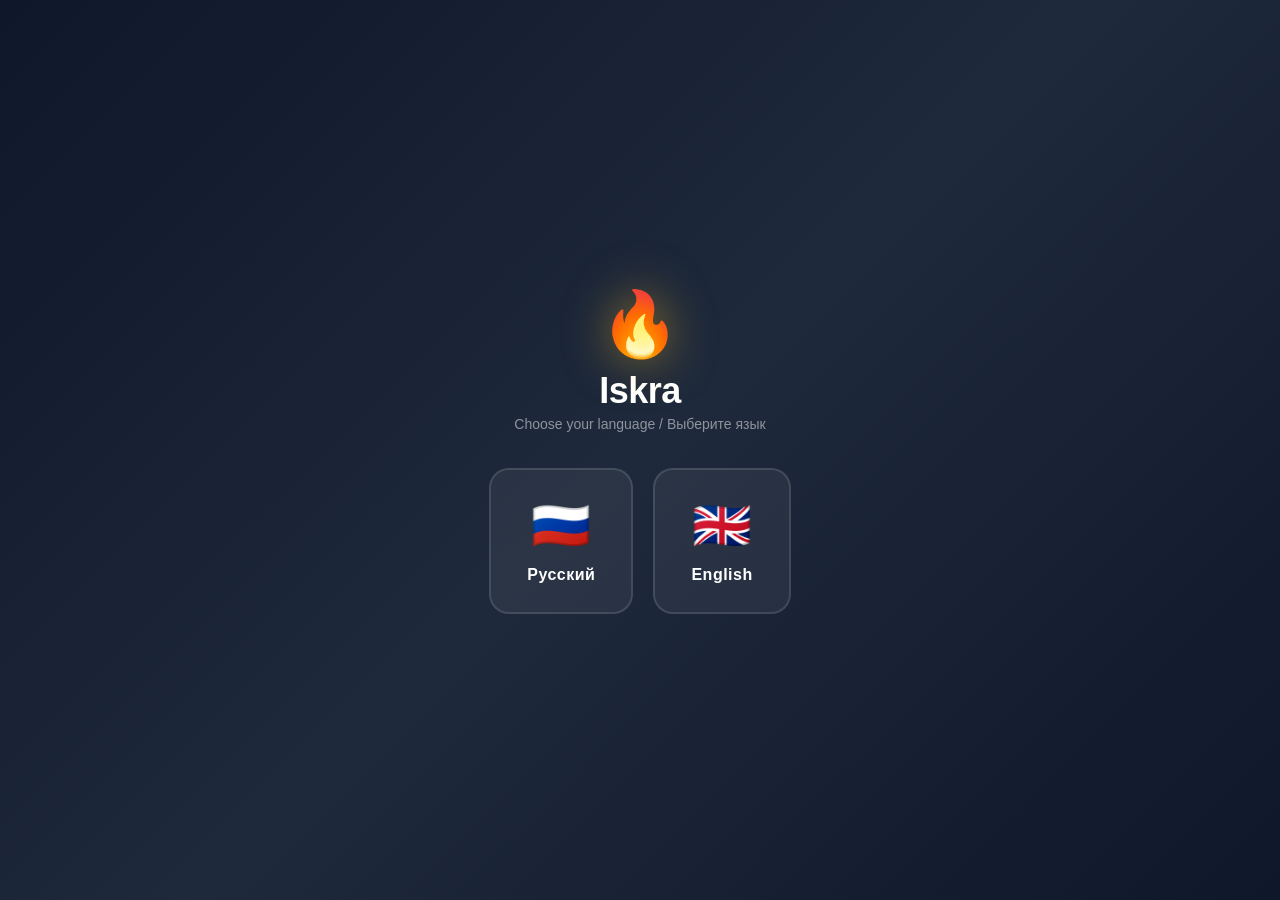
==== internal/web/static/index.html @ 28e5e63b "Build 16.1: UI refresh + Channels UI + sidebar split UI Refresh — clean, minimal, premium: - New acc" ====
<!DOCTYPE html>
<html lang="ru">
<head>
<meta charset="UTF-8">
<meta name="viewport" content="width=device-width, initial-scale=1.0, maximum-scale=1.0, user-scalable=no, interactive-widget=resizes-content">
<title>Искра</title>
<link rel="stylesheet" href="style.css">
</head>
<body>

<!-- Экран выбора языка -->
<div id="lang-screen">
  <div class="lang-container">
    <div class="lang-flame">🔥</div>
    <h1 class="lang-title">Iskra</h1>
    <p class="lang-subtitle">Choose your language / Выберите язык</p>
    <div class="lang-buttons">
      <button class="lang-btn" data-lang="ru">
        <span class="lang-flag">🇷🇺</span>
        <span class="lang-name">Русский</span>
      </button>
      <button class="lang-btn" data-lang="en">
        <span class="lang-flag">🇬🇧</span>
        <span class="lang-name">English</span>
      </button>
    </div>
  </div>
</div>

<!-- Экран PIN -->
<div id="pin-screen" style="display:none">
  <div class="pin-container">
    <div class="pin-flame">🔥</div>
    <h1 class="pin-title">Искра</h1>
    <p class="pin-subtitle" id="pin-subtitle" data-i18n="pin_enter">Введите PIN-код</p>
    <div class="pin-dots" id="pin-dots">
      <span class="pin-dot"></span>
      <span class="pin-dot"></span>
      <span class="pin-dot"></span>
      <span class="pin-dot"></span>
      <span class="pin-dot"></span>
      <span class="pin-dot"></span>
    </div>
    <div class="pin-error" id="pin-error"></div>
    <div class="pin-keypad">
      <button class="pin-key" data-num="1">1</button>
      <button class="pin-key" data-num="2">2</button>
      <button class="pin-key" data-num="3">3</button>
      <button class="pin-key" data-num="4">4</button>
      <button class="pin-key" data-num="5">5</button>
      <button class="pin-key" data-num="6">6</button>
      <button class="pin-key" data-num="7">7</button>
      <button class="pin-key" data-num="8">8</button>
      <button class="pin-key" data-num="9">9</button>
      <button class="pin-key pin-key-empty"></button>
      <button class="pin-key" data-num="0">0</button>
      <button class="pin-key pin-key-del" id="pin-del">&larr;</button>
    </div>
    <button class="pin-submit-btn" id="pin-ok">Сохранить</button>
    <div class="pin-attempts" id="pin-attempts"></div>
  </div>
</div>

<!-- Экран первого запуска -->
<div id="onboarding" style="display:none">
  <div class="onboarding-container">
    <div class="onboarding-flame">🔥</div>
    <h1>Искра</h1>
    <p class="onboarding-subtitle" data-i18n="onb_subtitle">Свободный мессенджер без серверов</p>
    <div class="onboarding-card">
      <p data-i18n="onb_key_created">Ваш ключ создан. Это ваш адрес в сети Искра — как номер телефона, только его невозможно заблокировать.</p>
      <div class="onboarding-id" id="onboarding-id"></div>
      <button class="btn-copy" id="btn-copy-link" data-i18n="onb_copy_link">Скопировать визитку для друзей</button>
    </div>
    <div class="onboarding-card warning">
      <h3 data-i18n="onb_write_words">Запишите эти 24 слова</h3>
      <p data-i18n="onb_words_warning">Это единственный способ восстановить доступ. Без них ваши сообщения потеряны навсегда. Запишите на бумагу. Не фотографируйте.</p>
      <div class="mnemonic-grid" id="onboarding-mnemonic"></div>
    </div>
    <button class="btn-primary btn-large" id="btn-start" data-i18n="onb_start">Я записал(а) слова. Начать.</button>
    <button class="btn-secondary btn-large" id="btn-restore" style="margin-top:8px" data-i18n="onb_restore">У меня уже есть 24 слова</button>
  </div>
</div>

<!-- Основной интерфейс -->
<div id="app" style="display:none">
  <!-- Боковая панель -->
  <div id="sidebar">
    <div id="header">
      <div id="header-top">
        <div id="app-title">🔥 Искра <span id="build-num" style="font-size:11px;opacity:0.7;font-weight:400"></span></div>
        <button id="btn-help" class="header-btn" title="Помощь">?</button>
      </div>
      <div id="my-id" title="Нажмите чтобы скопировать визитку"></div>
      <div id="status-bar"></div>
    </div>
    <div id="update-banner" style="display:none"></div>
    <div id="sidebar-body">
      <div id="contacts-list"></div>
      <div id="channels-section" style="display:none">
        <div class="section-label" data-i18n="label_channels">Каналы</div>
        <div id="channels-list"></div>
      </div>
      <div id="online-section" style="display:none">
        <div class="section-label" data-i18n="label_online">В сети</div>
        <div id="online-list"></div>
      </div>
    </div>
    <div id="sidebar-footer">
      <button id="btn-add-contact" title="Добавить контакт">
        <span class="btn-icon">+</span> <span data-i18n="btn_add">Добавить</span>
      </button>
      <button id="btn-create-group" title="Создать группу">
        <span class="btn-icon">G</span> <span data-i18n="btn_group">Группа</span>
      </button>
      <button id="btn-create-channel" title="Создать канал">
        <span class="btn-icon">CH</span> <span data-i18n="btn_channel">Канал</span>
      </button>
      <button id="btn-show-id" title="Моя визитка и ключи">
        <span class="btn-icon">ID</span> <span data-i18n="btn_key">Ключ</span>
      </button>
      <button id="btn-change-pin" title="Сменить PIN-код">
        <span class="btn-icon">PIN</span> <span data-i18n="pin_btn_change">PIN</span>
      </button>
    </div>
  </div>

  <!-- Область чата -->
  <div id="chat-area">
    <div id="chat-header">
      <button id="btn-back" class="mobile-only">←</button>
      <span id="chat-contact-name" data-i18n-default="chat_select">Выберите контакт</span>
      <span id="chat-encrypted" class="encrypted-badge">
        <svg viewBox="0 0 24 24"><rect x="3" y="11" width="18" height="11" rx="2"/><path d="M7 11V7a5 5 0 0110 0v4"/></svg>
        E2E
      </span>
      <span id="chat-contact-status"></span>
      <div id="chat-actions">
        <button id="btn-rename-contact" class="chat-action-btn" title="Переименовать" style="display:none">&#9998;</button>
        <button id="btn-delete-chat" class="chat-action-btn" title="Удалить переписку" style="display:none">&#128465;</button>
      </div>
    </div>
    <div id="welcome-screen">
      <div class="welcome-flame-wrap">
        <div class="welcome-pulse-ring"></div>
        <div class="welcome-pulse-ring"></div>
        <div class="welcome-pulse-ring"></div>
        <div class="spark-container">
          <div class="spark"></div><div class="spark"></div><div class="spark"></div>
          <div class="spark"></div><div class="spark"></div><div class="spark"></div>
          <div class="spark"></div><div class="spark"></div>
        </div>
        <div class="welcome-flame">🔥</div>
      </div>
      <h2 data-i18n="welcome_title">Добро пожаловать в Искру</h2>
      <p data-i18n="welcome_text">Выберите контакт слева или добавьте нового, чтобы начать общение.</p>
      <p class="welcome-hint">
        <svg class="lock-icon" viewBox="0 0 24 24" fill="none" stroke="currentColor" stroke-width="2"><rect x="3" y="11" width="18" height="11" rx="2"/><path d="M7 11V7a5 5 0 0110 0v4"/></svg>
        <span data-i18n="welcome_encrypted">Сквозное шифрование. Никто не может прочитать ваши сообщения.</span>
      </p>
      <p class="welcome-quote" data-i18n="welcome_quote">«Из искры возгорится пламя»</p>
    </div>
    <div id="messages"></div>
    <button id="scroll-bottom" title="Новые сообщения">
      <svg width="18" height="18" viewBox="0 0 24 24" fill="none" stroke="currentColor" stroke-width="2.5" stroke-linecap="round"><path d="M12 5v14M5 12l7 7 7-7"/></svg>
    </button>
    <div id="typing-indicator">
      <div class="typing-dots"><span></span><span></span><span></span></div>
      <span class="typing-text" data-i18n="typing">печатает...</span>
    </div>
    <div id="input-area" style="display:none">
      <textarea id="msg-input" data-i18n-placeholder="chat_placeholder" placeholder="Написать сообщение..." rows="1"></textarea>
      <button id="btn-send" title="Отправить (Enter)">
        <svg width="20" height="20" viewBox="0 0 24 24" fill="none" stroke="currentColor" stroke-width="2"><path d="M22 2L11 13M22 2l-7 20-4-9-9-4 20-7z"/></svg>
      </button>
    </div>
  </div>
</div>

<!-- Модальное: Помощь (содержимое генерируется из JS на выбранном языке) -->
<div id="modal-help" class="modal" style="display:none">
  <div class="modal-content modal-large" id="help-content"></div>
</div>

<!-- Модальное: Мой ключ -->
<div id="modal-id" class="modal" style="display:none">
  <div class="modal-content">
    <div class="modal-header">
      <h3 data-i18n="modal_key_title">🔑 Ваша визитка</h3>
      <button class="modal-close" onclick="closeModal('modal-id')">&times;</button>
    </div>
    <p class="help-text" data-i18n="modal_key_text">Отправьте визитку друзьям любым способом — через Telegram, SMS, email, продиктуйте вслух. По ней они добавят вас в свою Искру.</p>
    <div class="invite-link" id="modal-invite-link"></div>
    <button class="btn-primary btn-block" id="btn-copy-invite" data-i18n="modal_key_copy">Скопировать визитку</button>

    <div class="divider"></div>

    <details class="tech-details">
      <summary data-i18n="modal_key_tech">Технические данные (для продвинутых)</summary>
      <p><strong>ID:</strong> <span id="modal-user-id"></span></p>
      <p><strong>Ed25519:</strong></p>
      <code id="modal-pubkey"></code>
      <p><strong>X25519:</strong></p>
      <code id="modal-x25519"></code>
    </details>

    <div class="divider"></div>

    <details class="tech-details">
      <summary data-i18n="modal_key_mnemonic">24 слова для восстановления</summary>
      <div class="mnemonic-grid" id="modal-mnemonic"></div>
      <p class="warning-text" data-i18n="modal_key_warning">Никому не показывайте эти слова. Тот, кто их знает — может читать все ваши сообщения.</p>
    </details>
  </div>
</div>

<!-- Модальное: Добавить контакт -->
<div id="modal-add" class="modal" style="display:none">
  <div class="modal-content">
    <div class="modal-header">
      <h3 data-i18n="modal_add_title">Добавить контакт</h3>
      <button class="modal-close" onclick="closeModal('modal-add')">&times;</button>
    </div>
    <p class="help-text" data-i18n="modal_add_text">Вставьте визитку друга (начинается с iskra://) или введите данные вручную.</p>
    <input id="add-invite" data-i18n-placeholder="modal_add_invite_ph" placeholder="Вставьте визитку iskra://..." class="input-large" autocomplete="off" autocorrect="off" autocapitalize="off" spellcheck="false" />
    <div class="divider-text" data-i18n="modal_add_or">или вручную</div>
    <input id="add-name" data-i18n-placeholder="modal_add_name_ph" placeholder="Имя друга" />
    <input id="add-pubkey" data-i18n-placeholder="modal_add_pubkey_ph" placeholder="Публичный ключ" />
    <input id="add-x25519" data-i18n-placeholder="modal_add_x25519_ph" placeholder="Ключ шифрования" />
    <div class="modal-buttons">
      <button class="btn-primary" id="btn-add-save" data-i18n="btn_add">Добавить</button>
      <button class="btn-secondary" onclick="closeModal('modal-add')" data-i18n="btn_cancel">Отмена</button>
    </div>
  </div>
</div>

<!-- Модальное: Импорт -->
<div id="modal-import" class="modal" style="display:none">
  <div class="modal-content">
    <div class="modal-header">
      <h3>Импорт контактов</h3>
      <button class="modal-close" onclick="closeModal('modal-import')">&times;</button>
    </div>
    <p class="help-text">Вставьте данные контактов в формате JSON.</p>
    <textarea id="import-json" placeholder='[{"name":"Имя","publicKey":"...","x25519Key":"..."}]' rows="5"></textarea>
    <div class="modal-buttons">
      <button class="btn-primary" id="btn-import-save">Импортировать</button>
      <button class="btn-secondary" onclick="closeModal('modal-import')">Отмена</button>
    </div>
  </div>
</div>

<!-- Модальное: Восстановление -->
<div id="modal-restore" class="modal" style="display:none">
  <div class="modal-content">
    <div class="modal-header">
      <h3 data-i18n="modal_restore_title">Восстановление из мнемоники</h3>
      <button class="modal-close" onclick="closeModal('modal-restore')">&times;</button>
    </div>
    <p class="help-text" data-i18n="modal_restore_text">Введите ваши 24 слова через пробел. После восстановления приложение перезапустится с вашим ключом.</p>
    <textarea id="restore-words" data-i18n-placeholder="modal_restore_ph" placeholder="слово1 слово2 слово3 ... слово24" rows="4" class="input-large" autocomplete="off" autocorrect="off" autocapitalize="off" spellcheck="false" data-lpignore="true"></textarea>
    <div id="restore-error" style="color:#e17055;margin:8px 0;display:none"></div>
    <div class="modal-buttons">
      <button class="btn-primary" id="btn-restore-go" data-i18n="btn_restore">Восстановить</button>
      <button class="btn-secondary" onclick="closeModal('modal-restore')" data-i18n="btn_cancel">Отмена</button>
    </div>
  </div>
</div>

<!-- Модальное: Создать группу -->
<div id="modal-group" class="modal" style="display:none">
  <div class="modal-content">
    <div class="modal-header">
      <h3 data-i18n="modal_group_title">Создать группу</h3>
      <button class="modal-close" onclick="closeModal('modal-group')">&times;</button>
    </div>
    <p class="help-text" data-i18n="modal_group_text">Выберите контакты для группового чата.</p>
    <input id="group-name" data-i18n-placeholder="modal_group_name_ph" placeholder="Название группы" class="input-large" />
    <div id="group-members-list" class="group-members-list"></div>
    <div class="modal-buttons">
      <button class="btn-primary" id="btn-group-create" data-i18n="btn_create">Создать</button>
      <button class="btn-secondary" onclick="closeModal('modal-group')" data-i18n="btn_cancel">Отмена</button>
    </div>
  </div>
</div>

<script src="i18n.js"></script>
<script src="app.js"></script>
</body>
</html>
---- internal/web/static/style.css ----
:root {
  --accent: #0071E3;
  --accent-dark: #005BBB;
  --accent-deeper: #004494;
  --accent-light: rgba(0,113,227,0.07);
  --accent-glow: rgba(0,113,227,0.12);
  --green: #10B981;
  --green-light: #D1FAE5;
  --orange: #6B7280;
  --red: #DC2626;
  --bg: #F2F2F7;
  --bg-secondary: #FFFFFF;
  --bg-tertiary: #F5F5F7;
  --bg-chat: #EAEDF0;
  --surface: #FFFFFF;
  --surface-hover: #F5F5F7;
  --text: #1D1D1F;
  --text-secondary: #6E6E73;
  --text-muted: #8E8E93;
  --border: rgba(0,0,0,0.08);
  --shadow-sm: 0 1px 2px rgba(0,0,0,0.04);
  --shadow: 0 1px 4px rgba(0,0,0,0.06);
  --shadow-lg: 0 4px 12px rgba(0,0,0,0.08);
  --radius: 8px;
  --radius-lg: 12px;
  --radius-xl: 14px;
  --transition: 0.15s ease;
  --transition-spring: 0.2s ease;
}

* { margin: 0; padding: 0; box-sizing: border-box; }

body {
  font-family: -apple-system, BlinkMacSystemFont, 'Inter', 'Segoe UI', 'Roboto', sans-serif;
  min-height: 100vh;
  min-height: 100dvh;
  background: var(--bg);
  color: var(--text);
  -webkit-font-smoothing: antialiased;
  overflow-x: hidden;
  overflow-y: auto;
}

/* ============================
   LANGUAGE SCREEN
   ============================ */
#lang-screen {
  height: 100vh;
  height: 100dvh;
  background: linear-gradient(135deg, #0F172A 0%, #1E293B 50%, #0F172A 100%);
  display: flex;
  align-items: center;
  justify-content: center;
  padding: 20px;
}
.lang-container { text-align: center; }
.lang-flame {
  font-size: 64px;
  margin-bottom: 8px;
  filter: drop-shadow(0 0 24px rgba(251,191,36,0.5));
  animation: flameFloat 3s ease-in-out infinite;
}
.lang-title {
  font-size: 36px;
  font-weight: 800;
  color: #fff;
  letter-spacing: -0.5px;
  margin-bottom: 4px;
}
.lang-subtitle {
  font-size: 14px;
  color: rgba(255,255,255,0.5);
  margin-bottom: 36px;
}
.lang-buttons {
  display: flex;
  gap: 20px;
  justify-content: center;
}
.lang-btn {
  display: flex;
  flex-direction: column;
  align-items: center;
  gap: 12px;
  padding: 28px 36px;
  background: rgba(255,255,255,0.06);
  border: 2px solid rgba(255,255,255,0.12);
  border-radius: 20px;
  cursor: pointer;
  transition: all 0.25s ease;
  -webkit-tap-highlight-color: transparent;
}
.lang-btn:hover {
  background: rgba(255,255,255,0.12);
  border-color: var(--accent);
  transform: translateY(-4px);
  box-shadow: 0 8px 32px rgba(59,130,246,0.2);
}
.lang-btn:active { transform: scale(0.96); }
.lang-flag { font-size: 48px; }
.lang-name {
  font-size: 16px;
  font-weight: 600;
  color: #fff;
  letter-spacing: 0.5px;
}

/* ============================
   PIN SCREEN
   ============================ */
#pin-screen {
  min-height: 100vh;
  min-height: 100dvh;
  background: linear-gradient(135deg, #0F172A 0%, #1E293B 50%, #0F172A 100%);
  overflow-y: auto;
  -webkit-overflow-scrolling: touch;
  animation: fadeIn 0.5s ease;
}
.pin-container {
  text-align: center;
  max-width: 300px;
  width: 100%;
  margin: 0 auto;
  padding: 16px 16px;
  min-height: 100vh;
  min-height: 100dvh;
  display: flex;
  flex-direction: column;
  align-items: center;
  justify-content: center;
  gap: 2px;
}
.pin-flame {
  font-size: 36px;
  margin-bottom: 4px;
  filter: none;
  opacity: 0.8;
}
.pin-title {
  font-size: 22px;
  font-weight: 800;
  color: #fff;
  letter-spacing: -0.5px;
  margin-bottom: 2px;
}
.pin-subtitle {
  font-size: 13px;
  color: rgba(255,255,255,0.6);
  margin-bottom: 16px;
}
.pin-dots {
  display: flex;
  justify-content: center;
  gap: 10px;
  margin-bottom: 8px;
}
.pin-dot {
  width: 12px; height: 12px;
  border-radius: 50%;
  border: 2px solid rgba(255,255,255,0.3);
  transition: all 0.2s ease;
}
.pin-dot.filled {
  background: var(--accent);
  border-color: var(--accent);
  box-shadow: 0 0 8px rgba(59,130,246,0.5);
}
.pin-error {
  color: #EF4444;
  font-size: 13px;
  min-height: 18px;
  margin-bottom: 6px;
  transition: opacity 0.2s;
}
.pin-keypad {
  display: grid;
  grid-template-columns: repeat(3, 1fr);
  gap: 8px;
  max-width: 240px;
  margin: 0 auto;
}
.pin-key {
  width: 64px; height: 64px;
  border-radius: 50%;
  border: 1px solid rgba(255,255,255,0.15);
  background: rgba(255,255,255,0.06);
  color: #fff;
  font-size: 24px;
  font-weight: 500;
  cursor: pointer;
  display: flex; align-items: center; justify-content: center;
  margin: 0 auto;
  transition: all 0.15s ease;
  backdrop-filter: blur(4px);
  -webkit-tap-highlight-color: transparent;
}
.pin-key:hover { background: rgba(255,255,255,0.12); }
.pin-key:active {
  background: var(--accent);
  border-color: var(--accent);
  transform: scale(0.92);
}
.pin-key-empty {
  visibility: hidden;
}
.pin-submit-btn {
  display: block;
  width: 220px;
  margin: 18px auto 0;
  padding: 14px 0;
  font-size: 17px;
  font-weight: 700;
  color: #fff;
  background: linear-gradient(135deg, #4ade80, #22c55e);
  border: none;
  border-radius: 14px;
  cursor: pointer;
  letter-spacing: 0.5px;
  transition: opacity 0.2s, transform 0.1s;
}
.pin-submit-btn:active {
  transform: scale(0.96);
  opacity: 0.85;
}
.pin-key-del {
  font-size: 22px;
  color: rgba(255,255,255,0.6);
}
.pin-attempts {
  margin-top: 10px;
  font-size: 12px;
  color: rgba(255,255,255,0.35);
}

/* Small screens — squeeze PIN to fit */
@media (max-height: 700px) {
  .pin-flame { font-size: 28px; margin-bottom: 0; }
  .pin-title { font-size: 17px; margin: 0; }
  .pin-subtitle { font-size: 12px; margin-bottom: 8px; }
  .pin-dots { gap: 8px; margin-bottom: 4px; }
  .pin-dot { width: 10px; height: 10px; }
  .pin-keypad { gap: 4px; max-width: 200px; }
  .pin-key { width: 52px; height: 48px; font-size: 19px; }
  .pin-submit-btn { margin: 10px auto 0; padding: 10px 0; font-size: 15px; width: 180px; }
  .pin-container { padding: 8px 16px; gap: 0; }
}
@media (max-height: 560px) {
  .pin-flame { display: none; }
  .pin-key { width: 48px; height: 42px; font-size: 17px; }
  .pin-keypad { gap: 2px; max-width: 180px; }
  .pin-submit-btn { margin: 6px auto 0; padding: 8px 0; font-size: 14px; }
}

@keyframes pinShake {
  0%, 100% { transform: translateX(0); }
  15%, 45%, 75% { transform: translateX(-8px); }
  30%, 60%, 90% { transform: translateX(8px); }
}
.pin-dots.shake {
  animation: pinShake 0.5s ease;
}
.pin-dots.shake .pin-dot.filled {
  background: #EF4444;
  border-color: #EF4444;
  box-shadow: 0 0 8px rgba(239,68,68,0.5);
}

@keyframes pinSuccess {
  0% { transform: scale(1); }
  50% { transform: scale(1.2); }
  100% { transform: scale(1); }
}
.pin-dots.success .pin-dot.filled {
  background: var(--green);
  border-color: var(--green);
  box-shadow: 0 0 12px rgba(16,185,129,0.5);
  animation: pinSuccess 0.3s ease;
}

/* ============================
   ONBOARDING
   ============================ */
#onboarding {
  height: 100vh;
  height: 100dvh;
  background: linear-gradient(135deg, #EFF6FF 0%, #DBEAFE 40%, #E0E7FF 100%);
  overflow-y: auto;
  -webkit-overflow-scrolling: touch;
  padding: 20px;
}

.onboarding-container {
  max-width: 480px;
  width: 100%;
  text-align: center;
  color: var(--text);
  margin: 0 auto;
  padding-bottom: 40px;
}

.onboarding-flame {
  font-size: 48px;
  margin-bottom: 4px;
  animation: flicker 2s ease-in-out infinite alternate;
  filter: drop-shadow(0 0 20px rgba(251,191,36,0.4));
}

@keyframes flicker {
  0% { transform: scale(1); opacity: 0.9; }
  50% { transform: scale(1.05); opacity: 1; }
  100% { transform: scale(1); opacity: 0.85; }
}

.onboarding-container h1 {
  font-size: 36px;
  font-weight: 800;
  letter-spacing: -0.5px;
  margin-bottom: 4px;
  background: linear-gradient(135deg, #1E40AF, #3B82F6);
  -webkit-background-clip: text;
  -webkit-text-fill-color: transparent;
}

.onboarding-subtitle {
  font-size: 16px;
  color: var(--text-secondary);
  margin-bottom: 32px;
}

.onboarding-card {
  background: rgba(255,255,255,0.85);
  backdrop-filter: blur(20px);
  border: 1px solid rgba(59,130,246,0.12);
  border-radius: var(--radius-lg);
  padding: 20px;
  margin-bottom: 16px;
  text-align: left;
  box-shadow: var(--shadow);
}

.onboarding-card.warning {
  background: rgba(255,255,255,0.9);
  border-color: rgba(245,158,11,0.2);
}

.onboarding-card h3 { font-size: 16px; margin-bottom: 8px; color: var(--orange); }
.onboarding-card p { font-size: 14px; line-height: 1.5; color: var(--text-secondary); }

.onboarding-id {
  font-family: 'SF Mono', 'JetBrains Mono', 'Consolas', monospace;
  font-size: 13px;
  background: var(--bg-tertiary);
  padding: 10px 14px;
  border-radius: 8px;
  margin: 12px 0;
  word-break: break-all;
  color: var(--accent);
}

.btn-copy {
  width: 100%;
  padding: 10px;
  background: var(--bg-tertiary);
  border: 1px solid var(--border);
  border-radius: 8px;
  color: var(--text);
  font-size: 14px;
  cursor: pointer;
  transition: all var(--transition);
}
.btn-copy:hover { background: var(--accent-light); border-color: var(--accent); color: var(--accent); }

.mnemonic-grid {
  display: grid;
  grid-template-columns: repeat(3, 1fr);
  gap: 6px;
  margin: 12px 0;
}

.mnemonic-word {
  background: var(--bg-tertiary);
  padding: 6px 8px;
  border-radius: 6px;
  font-size: 13px;
  text-align: center;
  color: var(--text);
}
.mnemonic-word .num { color: var(--text-muted); font-size: 11px; margin-right: 4px; }

.modal-content .mnemonic-grid { margin: 12px 0; }
.modal-content .mnemonic-word {
  background: #FFFBEB;
  color: #92400E;
  border: 1px solid rgba(245,158,11,0.2);
}
.modal-content .mnemonic-word .num { color: var(--text-muted); }

.btn-primary {
  padding: 12px 24px;
  background: linear-gradient(135deg, var(--accent), var(--accent-dark));
  border: none;
  border-radius: 10px;
  color: #fff;
  font-size: 15px;
  font-weight: 600;
  cursor: pointer;
  transition: all var(--transition);
  box-shadow: 0 2px 8px rgba(59,130,246,0.25);
  position: relative;
  overflow: hidden;
}
.btn-primary:hover { transform: translateY(-1px); box-shadow: 0 4px 20px rgba(59,130,246,0.35); }
.btn-primary:active { transform: scale(0.98); }

.btn-large { width: 100%; padding: 16px; font-size: 16px; margin-top: 8px; }
.btn-block { width: 100%; }

.btn-secondary {
  padding: 12px 24px;
  background: var(--surface);
  border: 1px solid var(--border);
  border-radius: 10px;
  color: var(--text);
  font-size: 15px;
  cursor: pointer;
  transition: all var(--transition);
}
.btn-secondary:hover { background: var(--bg-tertiary); border-color: var(--accent); color: var(--accent); }

/* ============================
   MAIN APP LAYOUT
   ============================ */
#app {
  display: flex;
  height: 100vh;
  height: 100dvh;
  background: var(--bg);
  overflow: hidden;
}

/* ============================
   SIDEBAR
   ============================ */
#sidebar {
  width: 340px;
  border-right: 1px solid var(--border);
  display: flex;
  flex-direction: column;
  background: var(--bg-secondary);
  box-shadow: 2px 0 16px rgba(15,23,42,0.05);
  position: relative;
  z-index: 2;
}

/* --- Header --- */
#header {
  padding: 14px 18px 12px;
  background: var(--accent);
  position: relative;
}
#header::after {
  content: '';
  position: absolute;
  bottom: 0; left: 0; right: 0;
  height: 1px;
  background: rgba(255,255,255,0.15);
}

#header-top {
  display: flex;
  justify-content: space-between;
  align-items: center;
}

#app-title {
  font-size: 20px;
  font-weight: 800;
  letter-spacing: -0.3px;
  color: #fff;
  text-shadow: 0 1px 8px rgba(0,0,0,0.15);
}

#build-num { font-weight: 400; opacity: 0.8; }

.header-btn {
  width: 32px; height: 32px;
  border: none;
  background: rgba(255,255,255,0.18);
  color: #fff;
  border-radius: 50%;
  font-size: 16px; font-weight: 700;
  cursor: pointer;
  display: flex; align-items: center; justify-content: center;
  transition: all var(--transition);
  backdrop-filter: blur(4px);
}
.header-btn:hover { background: rgba(255,255,255,0.32); transform: scale(1.08); }

#my-id {
  font-size: 11px;
  opacity: 0.85;
  margin-top: 8px;
  font-family: 'SF Mono', 'JetBrains Mono', 'Consolas', monospace;
  cursor: pointer;
  padding: 4px 8px;
  background: rgba(255,255,255,0.12);
  border-radius: 6px;
  display: inline-block;
  color: #fff;
  transition: all var(--transition);
  backdrop-filter: blur(4px);
}
#my-id:hover { background: rgba(255,255,255,0.25); transform: translateX(2px); }

#status-bar {
  font-size: 11px;
  opacity: 0.9;
  margin-top: 6px;
  display: flex;
  align-items: center;
  gap: 6px;
  color: #fff;
}

.status-dot {
  width: 7px; height: 7px;
  border-radius: 50%;
  display: inline-block;
  transition: all 0.5s ease;
}
.status-dot.online {
  background: #4ade80;
  box-shadow: 0 0 8px rgba(74,222,128,0.6);
  animation: statusPulse 2s ease-in-out infinite;
}
.status-dot.offline { background: #FBBF24; }

@keyframes statusPulse {
  0%, 100% { box-shadow: 0 0 4px rgba(74,222,128,0.4); }
  50% { box-shadow: 0 0 12px rgba(74,222,128,0.8); }
}

/* --- Online section --- */
/* Sidebar body — scrollable area for contacts, channels, online */
#sidebar-body {
  flex: 1;
  overflow-y: auto;
  display: flex;
  flex-direction: column;
}

.section-label {
  font-size: 10px;
  text-transform: uppercase;
  color: var(--text-muted);
  letter-spacing: 0.8px;
  padding: 10px 18px 4px;
  font-weight: 600;
  border-top: 1px solid var(--border);
}

#channels-section {
  padding: 0 0 4px;
  flex-shrink: 0;
}
.channel-item {
  display: flex;
  align-items: center;
  gap: 10px;
  padding: 8px 18px;
  cursor: pointer;
  transition: background var(--transition);
}
.channel-item:hover { background: var(--surface-hover); }
.channel-item .contact-avatar { font-size: 14px; font-weight: 700; }
.channel-item .contact-name { font-size: 13px; font-weight: 600; }
.channel-item .contact-preview { font-size: 11px; color: var(--text-muted); }
.channel-owner-badge {
  font-size: 9px;
  background: var(--accent);
  color: #fff;
  padding: 1px 5px;
  border-radius: 4px;
  margin-left: 4px;
  font-weight: 600;
}

#online-section {
  padding: 0 0 8px;
  max-height: 35vh;
  overflow-y: auto;
  flex-shrink: 0;
}
#online-list { display: flex; flex-direction: column; }

.online-item {
  display: flex;
  align-items: center;
  gap: 10px;
  padding: 7px 18px;
  cursor: pointer;
  transition: all var(--transition);
}
.online-item:hover { background: var(--accent-light); padding-left: 22px; }
.online-item.online-known { background: rgba(59,130,246,0.05); }
.online-item.online-known:hover { background: rgba(59,130,246,0.12); }

.online-dot {
  width: 7px; height: 7px;
  border-radius: 50%;
  background: var(--green);
  flex-shrink: 0;
}

.online-info { display: flex; flex-direction: column; min-width: 0; }
.online-name { font-size: 13px; font-weight: 600; color: var(--text); }
.online-contact-badge {
  display: inline-block;
  font-size: 9px;
  background: var(--accent);
  color: white;
  padding: 1px 5px;
  border-radius: 4px;
  margin-left: 6px;
  font-weight: 600;
}
.online-subtitle { font-size: 11px; color: var(--text-muted); }

/* --- Contacts List --- */
#contacts-list {
  flex: 1;
  overflow-y: auto;
  scroll-behavior: smooth;
}

.contact-item {
  padding: 10px 14px 10px 16px;
  cursor: pointer;
  display: flex;
  align-items: center;
  transition: all var(--transition);
  border-left: 3px solid transparent;
  position: relative;
}
.contact-item:hover {
  background: var(--bg-tertiary);
}
.contact-item.active {
  background: var(--accent-light);
  border-left-color: var(--accent);
}

.contact-avatar {
  width: 46px; height: 46px;
  border-radius: 50%;
  color: #fff;
  display: flex; align-items: center; justify-content: center;
  font-weight: 700;
  font-size: 18px;
  margin-right: 12px;
  flex-shrink: 0;
  box-shadow: 0 2px 8px rgba(0,0,0,0.12);
  position: relative;
  transition: transform var(--transition);
}
.contact-item:hover .contact-avatar { transform: scale(1.05); }

/* Online dot on avatar */
.contact-avatar .avatar-online-dot {
  position: absolute;
  bottom: 1px; right: 1px;
  width: 10px; height: 10px;
  border-radius: 50%;
  background: var(--green);
  border: 2px solid var(--bg-secondary);
  box-shadow: 0 0 4px rgba(16,185,129,0.4);
}

.contact-info { flex: 1; min-width: 0; }
.contact-top-row {
  display: flex;
  align-items: center;
  justify-content: space-between;
  gap: 8px;
}
.contact-name {
  font-weight: 600;
  font-size: 14px;
  color: var(--text);
  white-space: nowrap;
  overflow: hidden;
  text-overflow: ellipsis;
  flex: 1;
}
.contact-time {
  font-size: 11px;
  color: var(--text-muted);
  flex-shrink: 0;
  font-weight: 500;
}
.contact-time.has-unread {
  color: var(--accent);
  font-weight: 600;
}

.contact-bottom-row {
  display: flex;
  align-items: center;
  justify-content: space-between;
  gap: 8px;
  margin-top: 3px;
}
.contact-last {
  font-size: 12.5px;
  color: var(--text-muted);
  white-space: nowrap;
  overflow: hidden;
  text-overflow: ellipsis;
  flex: 1;
  line-height: 1.3;
}

.unread-badge {
  background: linear-gradient(135deg, var(--accent), var(--accent-dark));
  color: #fff;
  font-size: 11px; font-weight: 700;
  min-width: 20px; height: 20px;
  border-radius: 10px;
  display: inline-flex; align-items: center; justify-content: center;
  padding: 0 6px;
  flex-shrink: 0;
  box-shadow: 0 2px 8px rgba(59,130,246,0.3);
  animation: badgeBounceIn 0.4s var(--transition-spring);
}
@keyframes badgeBounceIn {
  0% { transform: scale(0); }
  100% { transform: scale(1); }
}

.contacts-empty {
  padding: 40px 20px;
  text-align: center;
  color: var(--text-muted);
}
.contacts-empty-icon { font-size: 48px; margin-bottom: 12px; opacity: 0.5; }
.contacts-empty h3 { font-size: 16px; color: var(--text-secondary); margin-bottom: 8px; }
.contacts-empty p { font-size: 14px; line-height: 1.5; }

/* --- Footer --- */
#sidebar-footer {
  padding: 10px 12px;
  border-top: 1px solid var(--border);
  display: flex;
  gap: 6px;
  background: var(--bg-secondary);
}

#sidebar-footer button {
  flex: 1;
  padding: 10px 6px;
  border: 1px solid var(--border);
  background: var(--surface);
  border-radius: 10px;
  cursor: pointer;
  font-size: 12px;
  font-weight: 500;
  color: var(--text-secondary);
  display: flex; align-items: center; justify-content: center;
  gap: 4px;
  transition: all var(--transition);
  position: relative;
  overflow: hidden;
}
#sidebar-footer button:hover {
  background: var(--accent-light);
  border-color: var(--accent);
  color: var(--accent);
  transform: translateY(-1px);
  box-shadow: 0 2px 8px rgba(59,130,246,0.12);
}
#sidebar-footer button:active { transform: scale(0.97); }
.btn-icon { font-size: 14px; }

/* ============================
   CHAT AREA
   ============================ */
#chat-area {
  flex: 1;
  display: flex;
  flex-direction: column;
  background: var(--bg-chat);
  position: relative;
  min-height: 0; /* prevent flex overflow */
}

/* --- Chat Header --- */
#chat-header {
  padding: 12px 18px;
  background: var(--bg-secondary);
  border-bottom: 1px solid var(--border);
  display: flex;
  align-items: center;
  gap: 10px;
  box-shadow: 0 1px 4px rgba(15,23,42,0.04);
  z-index: 3;
}
#chat-contact-name { font-weight: 700; font-size: 16px; color: var(--text); }

.encrypted-badge {
  display: none;
  align-items: center;
  gap: 4px;
  font-size: 11px;
  color: var(--green);
  background: rgba(16,185,129,0.08);
  padding: 3px 8px;
  border-radius: 8px;
  font-weight: 600;
  letter-spacing: 0.3px;
  animation: fadeSlideIn 0.3s ease;
}
.encrypted-badge svg {
  width: 12px; height: 12px;
  stroke: var(--green);
  fill: none;
  stroke-width: 2;
}

@keyframes fadeSlideIn {
  from { opacity: 0; transform: translateX(-8px); }
  to { opacity: 1; transform: translateX(0); }
}

#chat-contact-status { font-size: 12px; color: var(--text-muted); flex: 1; }

#chat-actions { display: flex; gap: 4px; margin-left: auto; }
.chat-action-btn {
  width: 34px; height: 34px;
  border: 1px solid var(--border);
  background: var(--surface);
  color: var(--text-secondary);
  border-radius: 10px;
  font-size: 14px;
  cursor: pointer;
  display: inline-flex; align-items: center; justify-content: center;
  transition: all var(--transition);
}
.chat-action-btn:hover {
  background: var(--accent-light);
  border-color: var(--accent);
  color: var(--accent);
  transform: scale(1.06);
}

/* --- Welcome Screen --- */
#welcome-screen {
  display: flex; flex-direction: column;
  align-items: center; justify-content: center;
  flex: 1;
  text-align: center;
  padding: 40px;
  color: var(--text-muted);
  position: relative;
  overflow: hidden;
}

.welcome-flame-wrap {
  position: relative;
  margin-bottom: 20px;
}

.welcome-flame {
  font-size: 48px;
  position: relative;
  z-index: 2;
  filter: none;
  opacity: 0.7;
}

@keyframes flameFloat {
  0%, 100% { transform: translateY(0); }
  50% { transform: translateY(-8px); }
}

/* Spark particles */
/* Spark particles and pulse rings — disabled for clean look */
.spark-container, .spark, .welcome-pulse-ring { display: none; }

#welcome-screen h2 {
  font-size: 24px;
  color: var(--text);
  margin-bottom: 12px;
  font-weight: 800;
  letter-spacing: -0.3px;
}
#welcome-screen p {
  font-size: 15px;
  line-height: 1.6;
  max-width: 400px;
  color: var(--text-secondary);
}
.welcome-hint {
  font-size: 13px;
  margin-top: 16px;
  color: var(--text-muted);
  display: flex;
  align-items: center;
  gap: 6px;
  justify-content: center;
}
.welcome-hint .lock-icon {
  display: inline-flex;
  width: 14px; height: 14px;
  opacity: 0.6;
}

.welcome-quote {
  margin-top: 32px;
  font-style: italic;
  font-size: 14px;
  color: var(--text-muted);
  opacity: 0.7;
  animation: quoteFadeIn 1s ease 0.5s both;
}

@keyframes quoteFadeIn {
  from { opacity: 0; transform: translateY(10px); }
  to { opacity: 0.7; transform: translateY(0); }
}

/* --- Messages Area --- */
#messages {
  display: none; /* shown when chat opens via JS: display=block */
  flex: 1;
  overflow-y: auto;
  padding: 12px 20px 12px;
  background: var(--bg-chat);
  animation: chatFadeIn 0.2s ease;
  scroll-behavior: smooth;
  /* Subtle diagonal pattern */
  background-image:
    radial-gradient(circle at 15% 85%, rgba(59,130,246,0.025) 0%, transparent 50%),
    radial-gradient(circle at 85% 15%, rgba(99,102,241,0.025) 0%, transparent 50%);
}

@keyframes chatFadeIn { from { opacity: 0; } to { opacity: 1; } }

/* --- Message Bubbles --- */
.message {
  max-width: 70%;
  margin-bottom: 8px;
  padding: 8px 12px 6px;
  border-radius: 16px;
  font-size: 14px;
  line-height: 1.5;
  word-wrap: break-word;
  animation: msgIn 0.25s ease;
  position: relative;
}

@keyframes msgIn {
  from { opacity: 0; }
  to { opacity: 1; }
}

.message.out {
  background: var(--accent);
  color: #fff;
  margin-left: auto;
  border-radius: 12px 12px 2px 12px;
  box-shadow: none;
}
.message.in {
  background: #FFFFFF;
  color: var(--text);
  margin-right: auto;
  border-radius: 12px 12px 12px 2px;
  border: none;
  box-shadow: 0 1px 2px rgba(0,0,0,0.04);
}
/* No message tails — clean Telegram style */
.message.out::after, .message.in::after { display: none; }

/* Date-time header in bubble */
.msg-datetime {
  font-size: 10px;
  font-weight: 500;
  margin-bottom: 3px;
  letter-spacing: 0.2px;
  opacity: 0.55;
}
.message.out .msg-datetime { color: rgba(255,255,255,0.75); }
.message.in .msg-datetime { color: var(--text-muted); }

/* Message text */
.msg-text { word-wrap: break-word; }

/* Meta line */
.message .meta {
  font-size: 10px;
  text-align: right;
  margin-top: 3px;
  display: flex;
  align-items: center;
  justify-content: flex-end;
  gap: 4px;
  opacity: 0.7;
}
.message.out .meta { color: rgba(255,255,255,0.7); }
.message.in .meta { color: var(--text-muted); }

/* Lock icon */
.msg-lock {
  display: inline-flex;
  width: 10px; height: 10px;
  opacity: 0.6;
}
.msg-lock svg { width: 100%; height: 100%; }
.message.out .msg-lock svg { stroke: rgba(255,255,255,0.6); fill: none; }
.message.in .msg-lock svg { stroke: var(--text-muted); fill: none; }

.message .check { font-size: 12px; }
.message.out .check { color: rgba(255,255,255,0.8); }

.messages-empty {
  display: flex; align-items: center; justify-content: center;
  height: 100%;
  color: var(--text-muted);
  font-size: 14px;
}

/* Group sender */
.group-sender {
  font-size: 12px;
  font-weight: 700;
  margin-bottom: 1px;
  letter-spacing: 0.1px;
}

/* --- Reply quote inside message --- */
.message-reply-quote {
  background: rgba(59,130,246,0.08);
  border-left: 3px solid var(--accent);
  border-radius: 4px;
  padding: 5px 10px;
  margin-bottom: 5px;
  cursor: pointer;
  transition: background var(--transition);
}
.message-reply-quote:hover { background: rgba(59,130,246,0.15); }
.message.out .message-reply-quote { background: rgba(255,255,255,0.13); border-left-color: rgba(255,255,255,0.5); }
.message.out .message-reply-quote:hover { background: rgba(255,255,255,0.2); }
.reply-quote-from { font-size: 11px; font-weight: 700; color: var(--accent-dark); margin-bottom: 1px; }
.message.out .reply-quote-from { color: rgba(255,255,255,0.9); }
.reply-quote-text { font-size: 12px; color: var(--text-secondary); white-space: nowrap; overflow: hidden; text-overflow: ellipsis; max-width: 240px; }
.message.out .reply-quote-text { color: rgba(255,255,255,0.6); }

/* --- Reply preview above input --- */
.reply-preview {
  display: none;
  align-items: center;
  padding: 8px 18px;
  background: #FFFFFF;
  border-top: 1px solid var(--border);
  border-left: 3px solid var(--accent);
  gap: 10px;
  animation: slideDown 0.15s ease;
}
@keyframes slideDown {
  from { transform: translateY(-100%); opacity: 0; }
  to { transform: translateY(0); opacity: 1; }
}
.reply-preview-content { flex: 1; min-width: 0; }
.reply-preview-sender { font-size: 12px; font-weight: 700; color: var(--accent); }
.reply-preview-text { font-size: 13px; color: var(--text-secondary); white-space: nowrap; overflow: hidden; text-overflow: ellipsis; }
.reply-preview-cancel {
  width: 28px; height: 28px;
  border: 1px solid var(--border);
  background: var(--surface);
  color: var(--text-muted); border-radius: 50%;
  font-size: 18px; cursor: pointer;
  display: flex; align-items: center; justify-content: center;
  flex-shrink: 0;
  transition: all var(--transition);
}
.reply-preview-cancel:hover { background: var(--bg-tertiary); color: var(--text); }

/* Message highlight on scroll-to-reply */
.message-highlight { animation: msgHighlight 1.5s ease; }
@keyframes msgHighlight {
  0%, 20% { box-shadow: 0 0 0 3px rgba(59,130,246,0.4); }
  100% { box-shadow: none; }
}

/* --- Typing Indicator --- */
#typing-indicator {
  display: none;
  align-items: center;
  gap: 8px;
  padding: 6px 20px 2px;
  color: var(--text-muted);
  font-size: 13px;
  animation: fadeSlideIn 0.2s ease;
}

.typing-dots {
  display: flex;
  align-items: center;
  gap: 3px;
  background: #FFFFFF;
  padding: 8px 12px;
  border-radius: 16px;
  border-bottom-left-radius: 4px;
  box-shadow: 0 1px 3px rgba(15,23,42,0.05);
}
.typing-dots span {
  width: 6px; height: 6px;
  border-radius: 50%;
  background: var(--text-muted);
  animation: typingBounce 1.4s ease-in-out infinite;
}
.typing-dots span:nth-child(2) { animation-delay: 0.15s; }
.typing-dots span:nth-child(3) { animation-delay: 0.3s; }

@keyframes typingBounce {
  0%, 60%, 100% { transform: translateY(0); opacity: 0.4; }
  30% { transform: translateY(-6px); opacity: 1; }
}

.typing-text {
  font-size: 12px;
  color: var(--text-muted);
  font-style: italic;
}

/* --- Scroll to bottom FAB --- */
#scroll-bottom {
  display: none;
  position: absolute;
  bottom: 80px; right: 24px;
  width: 40px; height: 40px;
  border-radius: 50%;
  background: var(--bg-secondary);
  border: 1px solid var(--border);
  box-shadow: 0 4px 16px rgba(15,23,42,0.12);
  color: var(--text-secondary);
  font-size: 18px;
  cursor: pointer;
  z-index: 5;
  align-items: center;
  justify-content: center;
  transition: all var(--transition);
  animation: fabIn 0.2s var(--transition-spring);
}
#scroll-bottom:hover {
  background: var(--accent);
  color: #fff;
  border-color: var(--accent);
  transform: scale(1.1);
  box-shadow: 0 4px 20px rgba(59,130,246,0.3);
}
#scroll-bottom .fab-count {
  position: absolute;
  top: -6px; right: -6px;
  background: var(--red);
  color: #fff;
  font-size: 10px;
  font-weight: 700;
  min-width: 18px; height: 18px;
  border-radius: 9px;
  display: flex; align-items: center; justify-content: center;
  padding: 0 4px;
}

@keyframes fabIn {
  from { transform: scale(0) translateY(20px); }
  to { transform: scale(1) translateY(0); }
}

/* --- Input Area --- */
#input-area {
  padding: 10px 18px 12px;
  border-top: 1px solid var(--border);
  display: flex;
  gap: 10px;
  align-items: flex-end;
  background: var(--bg-secondary);
}

#msg-input {
  flex: 1;
  padding: 11px 18px;
  border: 2px solid transparent;
  border-radius: 24px;
  font-size: 14px;
  resize: none;
  outline: none;
  font-family: inherit;
  line-height: 1.4;
  max-height: 120px;
  background: var(--bg-tertiary);
  color: var(--text);
  transition: all var(--transition);
}
#msg-input::placeholder { color: var(--text-muted); }
#msg-input:focus {
  border-color: var(--accent);
  background: #fff;
  box-shadow: 0 0 0 4px rgba(59,130,246,0.08);
}

#btn-send {
  width: 44px; height: 44px;
  border: none;
  background: linear-gradient(135deg, var(--accent), var(--accent-dark));
  color: #fff;
  border-radius: 50%;
  cursor: pointer;
  display: flex; align-items: center; justify-content: center;
  flex-shrink: 0;
  transition: all var(--transition);
  box-shadow: 0 2px 8px rgba(59,130,246,0.3);
}
#btn-send:hover {
  transform: scale(1.08);
  box-shadow: 0 4px 20px rgba(59,130,246,0.4);
}
#btn-send:active {
  transform: scale(0.92);
}

/* Send ripple effect */
@keyframes sendRipple {
  0% { box-shadow: 0 0 0 0 rgba(59,130,246,0.5); }
  100% { box-shadow: 0 0 0 20px rgba(59,130,246,0); }
}
#btn-send.ripple { animation: sendRipple 0.5s ease; }

/* ============================
   MODALS
   ============================ */
.modal {
  position: fixed;
  top: 0; left: 0;
  width: 100%; height: 100%;
  background: rgba(15,23,42,0.35);
  backdrop-filter: blur(12px);
  display: flex; align-items: center; justify-content: center;
  z-index: 100;
  padding: 20px;
  animation: modalBgIn 0.25s ease;
}
@keyframes modalBgIn { from { opacity: 0; } to { opacity: 1; } }

.modal-content {
  background: var(--bg-secondary);
  padding: 24px;
  border-radius: var(--radius-xl);
  max-width: 480px;
  width: 100%;
  max-height: 85vh;
  overflow-y: auto;
  box-shadow: var(--shadow-lg), 0 0 0 1px var(--border);
  animation: modalSlideUp 0.3s var(--transition-spring);
}
@keyframes modalSlideUp {
  from { transform: translateY(30px) scale(0.96); opacity: 0; }
  to { transform: translateY(0) scale(1); opacity: 1; }
}

.modal-large { max-width: 560px; }

.modal-header {
  display: flex;
  justify-content: space-between;
  align-items: center;
  margin-bottom: 16px;
}
.modal-header h3 { font-size: 18px; font-weight: 700; color: var(--text); }

.modal-close {
  width: 32px; height: 32px;
  border: 1px solid var(--border);
  background: var(--surface);
  border-radius: 50%;
  font-size: 20px;
  cursor: pointer;
  display: flex; align-items: center; justify-content: center;
  color: var(--text-muted);
  transition: all var(--transition);
}
.modal-close:hover { background: var(--bg-tertiary); color: var(--text); transform: rotate(90deg); }

.modal-content p { margin: 8px 0; font-size: 14px; line-height: 1.55; color: var(--text-secondary); }
.modal-content code {
  display: inline; padding: 2px 6px;
  background: var(--bg-tertiary); border-radius: 4px;
  font-size: 13px; color: var(--accent);
}

.modal-content input, .modal-content textarea {
  width: 100%;
  padding: 12px 14px;
  border: 2px solid var(--border);
  border-radius: var(--radius);
  font-size: 14px;
  margin: 4px 0 12px;
  font-family: inherit;
  transition: all var(--transition);
  outline: none;
  background: var(--bg-tertiary);
  color: var(--text);
}
.modal-content input::placeholder, .modal-content textarea::placeholder { color: var(--text-muted); }
.modal-content input:focus, .modal-content textarea:focus {
  border-color: var(--accent);
  background: #fff;
  box-shadow: 0 0 0 4px rgba(59,130,246,0.08);
}

.input-large { font-size: 15px; padding: 14px 16px; }
.modal-buttons { display: flex; gap: 8px; margin-top: 8px; }

.invite-link {
  background: var(--bg-tertiary);
  padding: 12px 14px;
  border-radius: var(--radius);
  font-family: 'SF Mono', 'JetBrains Mono', 'Consolas', monospace;
  font-size: 12px;
  word-break: break-all;
  color: var(--accent);
  margin: 12px 0;
  border: 1px solid var(--border);
  line-height: 1.5;
}

.divider { height: 1px; background: var(--border); margin: 20px 0; }

.divider-text {
  text-align: center;
  color: var(--text-muted);
  font-size: 13px;
  margin: 16px 0;
  position: relative;
}
.divider-text::before, .divider-text::after {
  content: ''; position: absolute; top: 50%; width: 35%; height: 1px; background: var(--border);
}
.divider-text::before { left: 0; }
.divider-text::after { right: 0; }

.tech-details { margin: 8px 0; }
.tech-details summary {
  cursor: pointer; font-size: 14px; color: var(--text-muted);
  padding: 8px 0; user-select: none;
}
.tech-details summary:hover { color: var(--accent); }
.tech-details code {
  display: block; padding: 8px 10px; background: var(--bg-tertiary);
  border-radius: 6px; font-size: 12px; word-break: break-all; margin: 4px 0 8px; color: var(--text);
}

.warning-text { color: var(--red); font-weight: 500; font-size: 13px; }
.help-text { color: var(--text-muted); font-size: 14px; margin-bottom: 12px; }

/* Help modal sections */
.help-section { padding: 14px 0; border-bottom: 1px solid var(--border); }
.help-section:last-child { border-bottom: none; }
.help-section h4 { font-size: 15px; color: var(--text); margin-bottom: 6px; }
.help-section p { font-size: 14px; line-height: 1.6; color: var(--text-secondary); }
.help-section em { color: var(--text-muted); }
.help-motto { text-align: center; padding: 20px 0 8px; }
.help-motto em { font-size: 16px; color: var(--text); font-style: italic; }
.help-small { font-size: 12px; color: var(--text-muted); margin-top: 8px; }

/* Group creation modal */
.group-members-list {
  max-height: 200px;
  overflow-y: auto;
  margin: 8px 0 12px;
  border: 1px solid var(--border);
  border-radius: var(--radius);
  padding: 4px;
  background: var(--bg-tertiary);
}
.group-member-option {
  display: flex; align-items: center; gap: 8px;
  padding: 8px 10px; cursor: pointer;
  border-radius: 8px; font-size: 14px;
  color: var(--text);
  transition: background var(--transition);
}
.group-member-option:hover { background: var(--accent-light); }
.group-member-option input[type="checkbox"] {
  width: 18px; height: 18px; accent-color: var(--accent);
}

/* ============================
   UPDATE BANNER & MODAL
   ============================ */
#update-banner {
  animation: updateSlideDown 0.3s ease-out;
}
@keyframes updateSlideDown {
  from { transform: translateY(-100%); opacity: 0; }
  to { transform: translateY(0); opacity: 1; }
}

.update-banner-content {
  display: flex; align-items: center; justify-content: space-between;
  padding: 10px 16px;
  background: linear-gradient(135deg, #3B82F6, #2563EB);
  color: #fff;
  border-radius: 0 0 var(--radius) var(--radius);
}
.update-banner-text { font-size: 13px; line-height: 1.3; }
.update-banner-btn {
  flex-shrink: 0; margin-left: 12px;
  padding: 5px 14px;
  background: rgba(255,255,255,0.2);
  color: #fff;
  border: 1px solid rgba(255,255,255,0.4);
  border-radius: 6px;
  font-size: 13px; font-weight: 600;
  cursor: pointer;
  transition: background var(--transition);
}
.update-banner-btn:hover { background: rgba(255,255,255,0.35); }

.update-changelog {
  max-height: 200px; overflow-y: auto;
  padding: 12px; margin: 12px 0;
  background: var(--bg-tertiary);
  border-radius: var(--radius);
  font-size: 13px; line-height: 1.5;
  color: var(--text-secondary);
}
.update-hint { font-size: 13px; color: var(--text-muted); margin-bottom: 12px; }
.update-assets { display: flex; flex-direction: column; gap: 8px; }
.update-asset-link {
  display: block; padding: 10px 14px;
  background: linear-gradient(135deg, #3B82F6, #2563EB);
  color: #fff; text-decoration: none;
  border-radius: 8px; font-size: 14px; font-weight: 500;
  text-align: center; transition: opacity var(--transition);
}
.update-asset-link:hover { opacity: 0.9; }
.update-asset-size { font-weight: 400; opacity: 0.8; }

/* ============================
   SCROLLBAR
   ============================ */
::-webkit-scrollbar { width: 5px; }
::-webkit-scrollbar-track { background: transparent; }
::-webkit-scrollbar-thumb { background: rgba(148,163,184,0.2); border-radius: 3px; }
::-webkit-scrollbar-thumb:hover { background: rgba(148,163,184,0.35); }

/* ============================
   MOBILE RESPONSIVE
   ============================ */
.mobile-only { display: none; }

@media (max-width: 768px) {
  #sidebar { width: 100%; position: absolute; z-index: 10; height: 100vh; }
  #chat-area { width: 100%; }
  .mobile-only {
    display: flex; align-items: center; justify-content: center;
    width: 36px; height: 36px; border: none;
    background: var(--bg-tertiary); border-radius: 50%;
    color: var(--text); font-size: 18px; cursor: pointer;
  }
  #app.chat-open #sidebar { display: none; }
  #app:not(.chat-open) #chat-area { display: none; }
  .message { max-width: 85%; }
  .mnemonic-grid { grid-template-columns: repeat(2, 1fr); }
  #scroll-bottom { bottom: 70px; right: 16px; }
}

@media (max-width: 360px) {
  .mnemonic-grid { grid-template-columns: repeat(2, 1fr); }
}
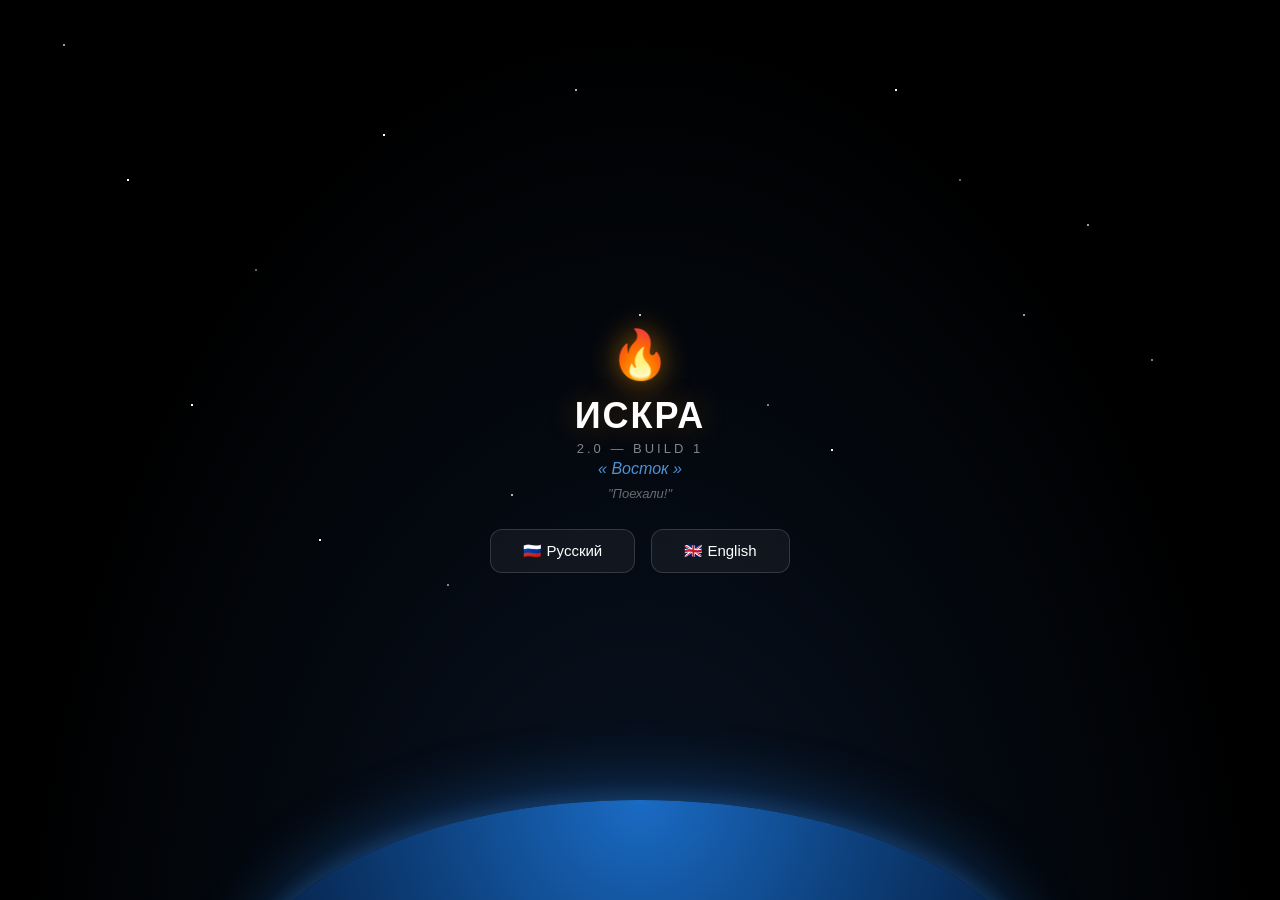
==== commit 8d5320df: "Iskra 2.0 "Vostok" — complete UI redesign + mail protocol New UI: - Three-tab interface: Contacts / " ====
--- a/internal/web/static/index.html
+++ b/internal/web/static/index.html
@@ -8,23 +8,20 @@
 </head>
 <body>
 
-<!-- Экран выбора языка -->
+<!-- Экран выбора языка — космос, "Восток" -->
 <div id="lang-screen">
   <div class="lang-container">
     <div class="lang-flame">🔥</div>
-    <h1 class="lang-title">Iskra</h1>
-    <p class="lang-subtitle">Choose your language / Выберите язык</p>
+    <h1 class="lang-title">ИСКРА</h1>
+    <div class="lang-version">2.0 — Build 1</div>
+    <div class="lang-codename">« Восток »</div>
+    <p class="lang-subtitle">"Поехали!"</p>
     <div class="lang-buttons">
-      <button class="lang-btn" data-lang="ru">
-        <span class="lang-flag">🇷🇺</span>
-        <span class="lang-name">Русский</span>
-      </button>
-      <button class="lang-btn" data-lang="en">
-        <span class="lang-flag">🇬🇧</span>
-        <span class="lang-name">English</span>
-      </button>
-    </div>
-  </div>
+      <button class="lang-btn" data-lang="ru">🇷🇺 Русский</button>
+      <button class="lang-btn" data-lang="en">🇬🇧 English</button>
+    </div>
+  </div>
+  <div class="lang-earth"></div>
 </div>
 
 <!-- Экран PIN -->
@@ -34,12 +31,8 @@
     <h1 class="pin-title">Искра</h1>
     <p class="pin-subtitle" id="pin-subtitle" data-i18n="pin_enter">Введите PIN-код</p>
     <div class="pin-dots" id="pin-dots">
-      <span class="pin-dot"></span>
-      <span class="pin-dot"></span>
-      <span class="pin-dot"></span>
-      <span class="pin-dot"></span>
-      <span class="pin-dot"></span>
-      <span class="pin-dot"></span>
+      <span class="pin-dot"></span><span class="pin-dot"></span><span class="pin-dot"></span>
+      <span class="pin-dot"></span><span class="pin-dot"></span><span class="pin-dot"></span>
     </div>
     <div class="pin-error" id="pin-error"></div>
     <div class="pin-keypad">
@@ -74,7 +67,7 @@
     </div>
     <div class="onboarding-card warning">
       <h3 data-i18n="onb_write_words">Запишите эти 24 слова</h3>
-      <p data-i18n="onb_words_warning">Это единственный способ восстановить доступ. Без них ваши сообщения потеряны навсегда. Запишите на бумагу. Не фотографируйте.</p>
+      <p data-i18n="onb_words_warning">Это единственный способ восстановить доступ. Без них ваши сообщения потеряны навсегда.</p>
       <div class="mnemonic-grid" id="onboarding-mnemonic"></div>
     </div>
     <button class="btn-primary btn-large" id="btn-start" data-i18n="onb_start">Я записал(а) слова. Начать.</button>
@@ -84,197 +77,259 @@
 
 <!-- Основной интерфейс -->
 <div id="app" style="display:none">
-  <!-- Боковая панель -->
-  <div id="sidebar">
-    <div id="header">
-      <div id="header-top">
-        <div id="app-title">🔥 Искра <span id="build-num" style="font-size:11px;opacity:0.7;font-weight:400"></span></div>
+
+  <!-- Шапка -->
+  <div id="header">
+    <div id="header-top">
+      <div id="app-title">🔥 Искра <span id="build-num" style="font-size:11px;opacity:0.5;font-weight:400">2.0</span></div>
+      <div id="header-actions">
+        <button id="btn-theme" class="header-btn" title="Тема">🌓</button>
         <button id="btn-help" class="header-btn" title="Помощь">?</button>
-      </div>
-      <div id="my-id" title="Нажмите чтобы скопировать визитку"></div>
-      <div id="status-bar"></div>
-    </div>
-    <div id="update-banner" style="display:none"></div>
-    <div id="sidebar-body">
+        <button id="btn-settings" class="header-btn" title="Настройки">⚙️</button>
+      </div>
+    </div>
+    <div id="status-bar"></div>
+  </div>
+
+  <!-- Вкладки — наверху, как в Telegram -->
+  <div id="tab-bar">
+    <div class="tab active" data-tab="contacts">
+      <span data-i18n="tab_contacts">Контакты</span>
+    </div>
+    <div class="tab" data-tab="chats">
+      <span data-i18n="tab_chats">Чаты</span>
+      <span class="tab-badge" id="badge-chats" style="display:none"></span>
+    </div>
+    <div class="tab" data-tab="mail">
+      <span data-i18n="tab_mail">Почта</span>
+      <span class="tab-badge" id="badge-mail" style="display:none"></span>
+    </div>
+    <div class="tab-indicator" id="tab-indicator"></div>
+  </div>
+
+  <!-- Обновление -->
+  <div id="update-banner" style="display:none"></div>
+
+  <!-- Панель контактов -->
+  <div id="panel-contacts" class="panel active">
+    <div id="contacts-search">
+      <input type="text" id="search-input" data-i18n-placeholder="search_placeholder" placeholder="Поиск..." />
+    </div>
+    <div id="my-contacts-section">
+      <div class="section-label" data-i18n="label_my_contacts">Мои контакты</div>
       <div id="contacts-list"></div>
-      <div id="channels-section" style="display:none">
-        <div class="section-label" data-i18n="label_channels">Каналы</div>
-        <div id="channels-list"></div>
-      </div>
-      <div id="online-section" style="display:none">
-        <div class="section-label" data-i18n="label_online">В сети</div>
-        <div id="online-list"></div>
-      </div>
-    </div>
-    <div id="sidebar-footer">
-      <button id="btn-add-contact" title="Добавить контакт">
+    </div>
+    <div id="online-section" style="display:none">
+      <div class="section-label" data-i18n="label_online">В сети сейчас</div>
+      <div id="online-list"></div>
+    </div>
+    <div id="contacts-footer">
+      <button id="btn-add-contact" class="footer-btn">
         <span class="btn-icon">+</span> <span data-i18n="btn_add">Добавить</span>
       </button>
-      <button id="btn-create-group" title="Создать группу">
-        <span class="btn-icon">G</span> <span data-i18n="btn_group">Группа</span>
-      </button>
-      <button id="btn-create-channel" title="Создать канал">
-        <span class="btn-icon">CH</span> <span data-i18n="btn_channel">Канал</span>
-      </button>
-      <button id="btn-show-id" title="Моя визитка и ключи">
-        <span class="btn-icon">ID</span> <span data-i18n="btn_key">Ключ</span>
-      </button>
-      <button id="btn-change-pin" title="Сменить PIN-код">
-        <span class="btn-icon">PIN</span> <span data-i18n="pin_btn_change">PIN</span>
-      </button>
-    </div>
-  </div>
-
-  <!-- Область чата -->
-  <div id="chat-area">
+      <button id="btn-scan-qr" class="footer-btn">
+        <span class="btn-icon">📷</span> <span data-i18n="btn_scan">Скан QR</span>
+      </button>
+    </div>
+  </div>
+
+  <!-- Панель чатов -->
+  <div id="panel-chats" class="panel">
+    <div id="chats-list"></div>
+    <div id="chats-footer">
+      <button id="btn-new-chat" class="footer-btn">
+        <span class="btn-icon">💬</span> <span data-i18n="btn_new_chat">Новый чат</span>
+      </button>
+      <button id="btn-create-group" class="footer-btn">
+        <span class="btn-icon">👥</span> <span data-i18n="btn_group">Группа</span>
+      </button>
+      <button id="btn-create-channel" class="footer-btn">
+        <span class="btn-icon">📢</span> <span data-i18n="btn_channel">Канал</span>
+      </button>
+    </div>
+  </div>
+
+  <!-- Панель почты -->
+  <div id="panel-mail" class="panel">
+    <div id="mail-toolbar">
+      <span class="section-label" data-i18n="label_inbox">Входящие</span>
+      <button id="btn-compose" class="compose-btn" data-i18n="btn_compose">✏️ Написать</button>
+    </div>
+    <div id="mail-list"></div>
+    <div id="mail-sent-section" style="display:none">
+      <div class="section-label" data-i18n="label_sent">Отправленные</div>
+      <div id="mail-sent-list"></div>
+    </div>
+  </div>
+
+  <!-- Просмотр чата -->
+  <div id="chat-view" style="display:none">
     <div id="chat-header">
-      <button id="btn-back" class="mobile-only">←</button>
-      <span id="chat-contact-name" data-i18n-default="chat_select">Выберите контакт</span>
-      <span id="chat-encrypted" class="encrypted-badge">
-        <svg viewBox="0 0 24 24"><rect x="3" y="11" width="18" height="11" rx="2"/><path d="M7 11V7a5 5 0 0110 0v4"/></svg>
-        E2E
-      </span>
-      <span id="chat-contact-status"></span>
+      <button id="btn-back" class="back-btn">←</button>
+      <div id="chat-contact-info">
+        <span id="chat-contact-name">Контакт</span>
+        <span id="chat-encrypted" class="encrypted-badge">🔒 E2E</span>
+      </div>
       <div id="chat-actions">
-        <button id="btn-rename-contact" class="chat-action-btn" title="Переименовать" style="display:none">&#9998;</button>
-        <button id="btn-delete-chat" class="chat-action-btn" title="Удалить переписку" style="display:none">&#128465;</button>
-      </div>
-    </div>
-    <div id="welcome-screen">
-      <div class="welcome-flame-wrap">
-        <div class="welcome-pulse-ring"></div>
-        <div class="welcome-pulse-ring"></div>
-        <div class="welcome-pulse-ring"></div>
-        <div class="spark-container">
-          <div class="spark"></div><div class="spark"></div><div class="spark"></div>
-          <div class="spark"></div><div class="spark"></div><div class="spark"></div>
-          <div class="spark"></div><div class="spark"></div>
-        </div>
-        <div class="welcome-flame">🔥</div>
-      </div>
-      <h2 data-i18n="welcome_title">Добро пожаловать в Искру</h2>
-      <p data-i18n="welcome_text">Выберите контакт слева или добавьте нового, чтобы начать общение.</p>
-      <p class="welcome-hint">
-        <svg class="lock-icon" viewBox="0 0 24 24" fill="none" stroke="currentColor" stroke-width="2"><rect x="3" y="11" width="18" height="11" rx="2"/><path d="M7 11V7a5 5 0 0110 0v4"/></svg>
-        <span data-i18n="welcome_encrypted">Сквозное шифрование. Никто не может прочитать ваши сообщения.</span>
-      </p>
-      <p class="welcome-quote" data-i18n="welcome_quote">«Из искры возгорится пламя»</p>
+        <button id="btn-rename-contact" class="action-btn" title="Переименовать" style="display:none">✏️</button>
+        <button id="btn-delete-chat" class="action-btn" title="Удалить" style="display:none">🗑️</button>
+      </div>
     </div>
     <div id="messages"></div>
-    <button id="scroll-bottom" title="Новые сообщения">
-      <svg width="18" height="18" viewBox="0 0 24 24" fill="none" stroke="currentColor" stroke-width="2.5" stroke-linecap="round"><path d="M12 5v14M5 12l7 7 7-7"/></svg>
-    </button>
-    <div id="typing-indicator">
-      <div class="typing-dots"><span></span><span></span><span></span></div>
-      <span class="typing-text" data-i18n="typing">печатает...</span>
-    </div>
-    <div id="input-area" style="display:none">
-      <textarea id="msg-input" data-i18n-placeholder="chat_placeholder" placeholder="Написать сообщение..." rows="1"></textarea>
-      <button id="btn-send" title="Отправить (Enter)">
-        <svg width="20" height="20" viewBox="0 0 24 24" fill="none" stroke="currentColor" stroke-width="2"><path d="M22 2L11 13M22 2l-7 20-4-9-9-4 20-7z"/></svg>
-      </button>
-    </div>
-  </div>
-</div>
-
-<!-- Модальное: Помощь (содержимое генерируется из JS на выбранном языке) -->
-<div id="modal-help" class="modal" style="display:none">
-  <div class="modal-content modal-large" id="help-content"></div>
-</div>
-
-<!-- Модальное: Мой ключ -->
-<div id="modal-id" class="modal" style="display:none">
+    <button id="scroll-bottom" title="Вниз" style="display:none">⬇</button>
+    <div id="reply-preview" style="display:none"></div>
+    <div id="input-area">
+      <input type="file" id="file-input" style="display:none" accept="image/*,video/*,.pdf,.doc,.docx,.txt,.zip,.rar" />
+      <button id="btn-attach" class="input-btn" title="Файл">📎</button>
+      <textarea id="msg-input" data-i18n-placeholder="chat_placeholder" placeholder="Сообщение..." rows="1"></textarea>
+      <button id="btn-send" class="send-btn" title="Отправить">▶</button>
+    </div>
+  </div>
+
+  <!-- Просмотр письма -->
+  <div id="letter-view" style="display:none">
+    <div id="letter-header">
+      <button id="btn-letter-back" class="back-btn">←</button>
+      <span id="letter-title">Письмо</span>
+    </div>
+    <div id="letter-content">
+      <div id="letter-meta"></div>
+      <h3 id="letter-subject"></h3>
+      <div id="letter-body"></div>
+      <div id="letter-actions">
+        <button class="btn-primary" id="btn-letter-reply" data-i18n="btn_reply">↩️ Ответить</button>
+        <button class="btn-secondary" id="btn-letter-forward" data-i18n="btn_forward">↗️ Переслать</button>
+      </div>
+    </div>
+  </div>
+
+  <!-- Редактор письма -->
+  <div id="compose-view" style="display:none">
+    <div id="compose-header">
+      <button id="btn-compose-back" class="back-btn">←</button>
+      <span data-i18n="compose_title">Новое письмо</span>
+      <button id="btn-compose-send" class="send-btn">Отправить ▶</button>
+    </div>
+    <div id="compose-form">
+      <input type="text" id="compose-to" data-i18n-placeholder="compose_to" placeholder="Кому..." />
+      <input type="text" id="compose-subject" data-i18n-placeholder="compose_subject" placeholder="Тема..." />
+      <textarea id="compose-body" data-i18n-placeholder="compose_body" placeholder="Текст письма..."></textarea>
+    </div>
+  </div>
+
+  <!-- Настройки -->
+  <div id="settings-view" style="display:none">
+    <div id="settings-header">
+      <button id="btn-settings-back" class="back-btn">←</button>
+      <span data-i18n="settings_title">Настройки</span>
+    </div>
+    <div id="settings-content">
+      <div class="settings-section">
+        <div class="section-label" data-i18n="settings_profile">Профиль</div>
+        <div class="settings-item">
+          <span data-i18n="settings_name">Имя</span>
+          <input type="text" id="settings-display-name" placeholder="Ваше имя" />
+        </div>
+        <div class="settings-item">
+          <span>ID</span>
+          <span id="settings-user-id" class="settings-value"></span>
+        </div>
+        <div class="settings-item clickable" id="btn-show-qr">
+          <span data-i18n="settings_qr">Моя визитка / QR</span>
+          <span>→</span>
+        </div>
+        <div class="settings-item clickable" id="btn-show-mnemonic">
+          <span data-i18n="settings_mnemonic">24 слова</span>
+          <span>→</span>
+        </div>
+      </div>
+      <div class="settings-section">
+        <div class="section-label" data-i18n="settings_appearance">Внешний вид</div>
+        <div class="settings-item">
+          <span data-i18n="settings_theme">Тема</span>
+          <select id="settings-theme">
+            <option value="light" data-i18n="theme_light">Светлая</option>
+            <option value="dark" data-i18n="theme_dark">Тёмная</option>
+            <option value="auto" data-i18n="theme_auto">Авто</option>
+          </select>
+        </div>
+      </div>
+      <div class="settings-section">
+        <div class="section-label" data-i18n="settings_security">Безопасность</div>
+        <div class="settings-item clickable" id="btn-change-pin">
+          <span data-i18n="settings_change_pin">Сменить PIN</span>
+          <span>→</span>
+        </div>
+      </div>
+      <div class="settings-section">
+        <div class="section-label" data-i18n="settings_about">О программе</div>
+        <div class="settings-item">
+          <span>Искра</span>
+          <span class="settings-value">2.0 "Bastille"</span>
+        </div>
+        <div class="settings-item">
+          <span>Relay</span>
+          <span id="settings-relay-status" class="settings-value">—</span>
+        </div>
+        <div class="settings-item">
+          <span data-i18n="settings_hold">Трюм</span>
+          <span id="settings-hold-count" class="settings-value">—</span>
+        </div>
+      </div>
+    </div>
+  </div>
+
+</div>
+
+<!-- Контекстное меню контакта -->
+<div id="context-menu" class="context-menu" style="display:none">
+  <div class="ctx-item" data-action="message">💬 <span data-i18n="ctx_message">Сообщение</span></div>
+  <div class="ctx-item" data-action="letter">✉️ <span data-i18n="ctx_letter">Письмо</span></div>
+  <div class="ctx-item" data-action="copy">📋 <span data-i18n="ctx_copy">Визитка</span></div>
+  <div class="ctx-item" data-action="qr">📲 <span data-i18n="ctx_qr">QR-код</span></div>
+  <div class="ctx-item" data-action="forward">↗️ <span data-i18n="ctx_forward">Переслать</span></div>
+  <div class="ctx-item" data-action="rename">✏️ <span data-i18n="ctx_rename">Переименовать</span></div>
+  <div class="ctx-item danger" data-action="delete">🗑️ <span data-i18n="ctx_delete">Удалить</span></div>
+</div>
+
+<!-- Модалки -->
+<div id="modal-help" class="modal" style="display:none"><div class="modal-content modal-large" id="help-content"></div></div>
+<div id="modal-qr" class="modal" style="display:none">
   <div class="modal-content">
     <div class="modal-header">
-      <h3 data-i18n="modal_key_title">🔑 Ваша визитка</h3>
-      <button class="modal-close" onclick="closeModal('modal-id')">&times;</button>
-    </div>
-    <p class="help-text" data-i18n="modal_key_text">Отправьте визитку друзьям любым способом — через Telegram, SMS, email, продиктуйте вслух. По ней они добавят вас в свою Искру.</p>
-    <div class="invite-link" id="modal-invite-link"></div>
-    <button class="btn-primary btn-block" id="btn-copy-invite" data-i18n="modal_key_copy">Скопировать визитку</button>
-
-    <div class="divider"></div>
-
-    <details class="tech-details">
-      <summary data-i18n="modal_key_tech">Технические данные (для продвинутых)</summary>
-      <p><strong>ID:</strong> <span id="modal-user-id"></span></p>
-      <p><strong>Ed25519:</strong></p>
-      <code id="modal-pubkey"></code>
-      <p><strong>X25519:</strong></p>
-      <code id="modal-x25519"></code>
-    </details>
-
-    <div class="divider"></div>
-
-    <details class="tech-details">
-      <summary data-i18n="modal_key_mnemonic">24 слова для восстановления</summary>
-      <div class="mnemonic-grid" id="modal-mnemonic"></div>
-      <p class="warning-text" data-i18n="modal_key_warning">Никому не показывайте эти слова. Тот, кто их знает — может читать все ваши сообщения.</p>
-    </details>
-  </div>
-</div>
-
-<!-- Модальное: Добавить контакт -->
+      <h3 data-i18n="qr_title">📲 Моя визитка</h3>
+      <button class="modal-close" onclick="closeModal('modal-qr')">&times;</button>
+    </div>
+    <div id="qr-code" class="qr-container"></div>
+    <div id="qr-short-addr" class="qr-short-addr"></div>
+    <div id="qr-link" class="qr-link"></div>
+    <button class="btn-primary btn-block" id="btn-copy-qr" data-i18n="qr_copy">Скопировать визитку</button>
+  </div>
+</div>
 <div id="modal-add" class="modal" style="display:none">
   <div class="modal-content">
     <div class="modal-header">
       <h3 data-i18n="modal_add_title">Добавить контакт</h3>
       <button class="modal-close" onclick="closeModal('modal-add')">&times;</button>
     </div>
-    <p class="help-text" data-i18n="modal_add_text">Вставьте визитку друга (начинается с iskra://) или введите данные вручную.</p>
-    <input id="add-invite" data-i18n-placeholder="modal_add_invite_ph" placeholder="Вставьте визитку iskra://..." class="input-large" autocomplete="off" autocorrect="off" autocapitalize="off" spellcheck="false" />
+    <p class="help-text" data-i18n="modal_add_text">Вставьте визитку (iskra://...), короткий адрес (iskra:имя), или введите данные вручную.</p>
+    <input id="add-invite" data-i18n-placeholder="modal_add_invite_ph" placeholder="iskra://... или iskra:имя" class="input-large" autocomplete="off" />
     <div class="divider-text" data-i18n="modal_add_or">или вручную</div>
-    <input id="add-name" data-i18n-placeholder="modal_add_name_ph" placeholder="Имя друга" />
-    <input id="add-pubkey" data-i18n-placeholder="modal_add_pubkey_ph" placeholder="Публичный ключ" />
-    <input id="add-x25519" data-i18n-placeholder="modal_add_x25519_ph" placeholder="Ключ шифрования" />
+    <input id="add-name" data-i18n-placeholder="modal_add_name_ph" placeholder="Имя" />
+    <input id="add-pubkey" placeholder="Ed25519 pubkey" />
+    <input id="add-x25519" placeholder="X25519 pubkey" />
     <div class="modal-buttons">
       <button class="btn-primary" id="btn-add-save" data-i18n="btn_add">Добавить</button>
       <button class="btn-secondary" onclick="closeModal('modal-add')" data-i18n="btn_cancel">Отмена</button>
     </div>
   </div>
 </div>
-
-<!-- Модальное: Импорт -->
-<div id="modal-import" class="modal" style="display:none">
-  <div class="modal-content">
-    <div class="modal-header">
-      <h3>Импорт контактов</h3>
-      <button class="modal-close" onclick="closeModal('modal-import')">&times;</button>
-    </div>
-    <p class="help-text">Вставьте данные контактов в формате JSON.</p>
-    <textarea id="import-json" placeholder='[{"name":"Имя","publicKey":"...","x25519Key":"..."}]' rows="5"></textarea>
-    <div class="modal-buttons">
-      <button class="btn-primary" id="btn-import-save">Импортировать</button>
-      <button class="btn-secondary" onclick="closeModal('modal-import')">Отмена</button>
-    </div>
-  </div>
-</div>
-
-<!-- Модальное: Восстановление -->
-<div id="modal-restore" class="modal" style="display:none">
-  <div class="modal-content">
-    <div class="modal-header">
-      <h3 data-i18n="modal_restore_title">Восстановление из мнемоники</h3>
-      <button class="modal-close" onclick="closeModal('modal-restore')">&times;</button>
-    </div>
-    <p class="help-text" data-i18n="modal_restore_text">Введите ваши 24 слова через пробел. После восстановления приложение перезапустится с вашим ключом.</p>
-    <textarea id="restore-words" data-i18n-placeholder="modal_restore_ph" placeholder="слово1 слово2 слово3 ... слово24" rows="4" class="input-large" autocomplete="off" autocorrect="off" autocapitalize="off" spellcheck="false" data-lpignore="true"></textarea>
-    <div id="restore-error" style="color:#e17055;margin:8px 0;display:none"></div>
-    <div class="modal-buttons">
-      <button class="btn-primary" id="btn-restore-go" data-i18n="btn_restore">Восстановить</button>
-      <button class="btn-secondary" onclick="closeModal('modal-restore')" data-i18n="btn_cancel">Отмена</button>
-    </div>
-  </div>
-</div>
-
-<!-- Модальное: Создать группу -->
 <div id="modal-group" class="modal" style="display:none">
   <div class="modal-content">
     <div class="modal-header">
       <h3 data-i18n="modal_group_title">Создать группу</h3>
       <button class="modal-close" onclick="closeModal('modal-group')">&times;</button>
     </div>
-    <p class="help-text" data-i18n="modal_group_text">Выберите контакты для группового чата.</p>
     <input id="group-name" data-i18n-placeholder="modal_group_name_ph" placeholder="Название группы" class="input-large" />
     <div id="group-members-list" class="group-members-list"></div>
     <div class="modal-buttons">
@@ -283,6 +338,21 @@
     </div>
   </div>
 </div>
+<div id="modal-restore" class="modal" style="display:none">
+  <div class="modal-content">
+    <div class="modal-header">
+      <h3 data-i18n="modal_restore_title">Восстановление</h3>
+      <button class="modal-close" onclick="closeModal('modal-restore')">&times;</button>
+    </div>
+    <p class="help-text" data-i18n="modal_restore_text">Введите 24 слова через пробел.</p>
+    <textarea id="restore-words" data-i18n-placeholder="modal_restore_ph" placeholder="слово1 слово2 ... слово24" rows="4" class="input-large" autocomplete="off"></textarea>
+    <div id="restore-error" style="color:var(--red);margin:8px 0;display:none"></div>
+    <div class="modal-buttons">
+      <button class="btn-primary" id="btn-restore-go" data-i18n="btn_restore">Восстановить</button>
+      <button class="btn-secondary" onclick="closeModal('modal-restore')" data-i18n="btn_cancel">Отмена</button>
+    </div>
+  </div>
+</div>
 
 <script src="i18n.js"></script>
 <script src="app.js"></script>
--- a/internal/web/static/style.css
+++ b/internal/web/static/style.css
@@ -1,34 +1,62 @@
+/* ═══════════════════════════════════════════════════
+   ИСКРА 2.0 "ВОСТОК" — Stylesheet
+   "Поехали!"
+   ═══════════════════════════════════════════════════ */
+
+/* --- Design Tokens --- */
 :root {
   --accent: #0071E3;
   --accent-dark: #005BBB;
-  --accent-deeper: #004494;
   --accent-light: rgba(0,113,227,0.07);
   --accent-glow: rgba(0,113,227,0.12);
   --green: #10B981;
-  --green-light: #D1FAE5;
-  --orange: #6B7280;
   --red: #DC2626;
+  --gold: #D4AF37;
+  --gold-dark: #B8860B;
   --bg: #F2F2F7;
-  --bg-secondary: #FFFFFF;
-  --bg-tertiary: #F5F5F7;
+  --bg2: #FFFFFF;
+  --bg3: #F5F5F7;
   --bg-chat: #EAEDF0;
   --surface: #FFFFFF;
   --surface-hover: #F5F5F7;
   --text: #1D1D1F;
-  --text-secondary: #6E6E73;
-  --text-muted: #8E8E93;
+  --text2: #6E6E73;
+  --text3: #8E8E93;
   --border: rgba(0,0,0,0.08);
   --shadow-sm: 0 1px 2px rgba(0,0,0,0.04);
   --shadow: 0 1px 4px rgba(0,0,0,0.06);
   --shadow-lg: 0 4px 12px rgba(0,0,0,0.08);
   --radius: 8px;
   --radius-lg: 12px;
-  --radius-xl: 14px;
+  --radius-xl: 16px;
   --transition: 0.15s ease;
-  --transition-spring: 0.2s ease;
-}
-
-* { margin: 0; padding: 0; box-sizing: border-box; }
+}
+
+/* --- Dark Theme --- */
+body.dark {
+  --bg: #0D1117;
+  --bg2: #161B22;
+  --bg3: #1C2128;
+  --bg-chat: #0D1117;
+  --surface: #1C2128;
+  --surface-hover: #252C35;
+  --text: #E6EDF3;
+  --text2: #8B949E;
+  --text3: #6E7681;
+  --border: rgba(255,255,255,0.08);
+  --shadow-sm: 0 1px 2px rgba(0,0,0,0.2);
+  --shadow: 0 1px 4px rgba(0,0,0,0.3);
+  --shadow-lg: 0 4px 12px rgba(0,0,0,0.4);
+}
+
+/* --- Reset --- */
+* { margin:0; padding:0; box-sizing:border-box; }
+
+button, a, input, textarea, select, label,
+.contact-item, .chat-item, .letter-item, .online-item, .ctx-item {
+  touch-action: manipulation;
+  -webkit-tap-highlight-color: transparent;
+}
 
 body {
   font-family: -apple-system, BlinkMacSystemFont, 'Inter', 'Segoe UI', 'Roboto', sans-serif;
@@ -37,1445 +65,514 @@
   background: var(--bg);
   color: var(--text);
   -webkit-font-smoothing: antialiased;
-  overflow-x: hidden;
-  overflow-y: auto;
-}
-
-/* ============================
+  overflow: hidden;
+}
+
+/* ═══════════════════════════════════════
    LANGUAGE SCREEN
-   ============================ */
+   ═══════════════════════════════════════ */
 #lang-screen {
-  height: 100vh;
-  height: 100dvh;
-  background: linear-gradient(135deg, #0F172A 0%, #1E293B 50%, #0F172A 100%);
-  display: flex;
-  align-items: center;
-  justify-content: center;
-  padding: 20px;
-}
-.lang-container { text-align: center; }
+  height: 100vh; height: 100dvh;
+  display: flex; align-items: center; justify-content: center;
+  background: radial-gradient(ellipse at 50% 120%, #0a1628 0%, #000 70%);
+  position: relative; overflow: hidden;
+}
+
+/* Stars */
+#lang-screen::before, #lang-screen::after {
+  content: ''; position: absolute; inset: 0;
+  background-image:
+    radial-gradient(1px 1px at 10% 20%, #fff 100%, transparent),
+    radial-gradient(1px 1px at 30% 15%, #fff 100%, transparent),
+    radial-gradient(1px 1px at 50% 35%, rgba(255,255,255,0.8) 100%, transparent),
+    radial-gradient(1px 1px at 70% 10%, #fff 100%, transparent),
+    radial-gradient(1px 1px at 85% 25%, rgba(255,255,255,0.6) 100%, transparent),
+    radial-gradient(1px 1px at 15% 45%, #fff 100%, transparent),
+    radial-gradient(1px 1px at 40% 55%, rgba(255,255,255,0.7) 100%, transparent),
+    radial-gradient(1px 1px at 65% 50%, #fff 100%, transparent),
+    radial-gradient(1px 1px at 90% 40%, rgba(255,255,255,0.5) 100%, transparent),
+    radial-gradient(1px 1px at 25% 60%, #fff 100%, transparent);
+  animation: twinkle 4s ease-in-out infinite alternate;
+}
+#lang-screen::after {
+  background-image:
+    radial-gradient(1px 1px at 5% 5%, rgba(255,255,255,0.6) 100%, transparent),
+    radial-gradient(1px 1px at 20% 30%, rgba(255,255,255,0.4) 100%, transparent),
+    radial-gradient(1px 1px at 45% 10%, rgba(255,255,255,0.7) 100%, transparent),
+    radial-gradient(1px 1px at 60% 45%, rgba(255,255,255,0.5) 100%, transparent),
+    radial-gradient(1px 1px at 80% 35%, rgba(255,255,255,0.6) 100%, transparent),
+    radial-gradient(1px 1px at 35% 65%, rgba(255,255,255,0.5) 100%, transparent),
+    radial-gradient(1px 1px at 75% 20%, rgba(255,255,255,0.4) 100%, transparent);
+  animation: twinkle 3s ease-in-out infinite alternate-reverse;
+}
+@keyframes twinkle { 0% { opacity:0.7; } 100% { opacity:1; } }
+
+/* Earth horizon */
+.lang-earth {
+  position: absolute; bottom: -300px; left: 50%; transform: translateX(-50%);
+  width: 800px; height: 400px; border-radius: 50%;
+  background: radial-gradient(ellipse at 50% 0%, #1a6bc4 0%, #0d3f7a 40%, #041838 80%, #010a1a 100%);
+  box-shadow: 0 -20px 60px rgba(30,120,220,0.3), 0 -5px 20px rgba(80,160,255,0.2);
+}
+
+.lang-container {
+  position: relative; z-index: 10;
+  display: flex; flex-direction: column; align-items: center; text-align: center; padding: 20px;
+}
 .lang-flame {
-  font-size: 64px;
-  margin-bottom: 8px;
-  filter: drop-shadow(0 0 24px rgba(251,191,36,0.5));
-  animation: flameFloat 3s ease-in-out infinite;
-}
+  font-size: 48px; margin-bottom: 12px;
+  filter: drop-shadow(0 0 15px rgba(255,150,0,0.6));
+  animation: pulse-glow 2s ease-in-out infinite;
+}
+@keyframes pulse-glow { 0%,100% { transform:scale(1); } 50% { transform:scale(1.1); } }
+
 .lang-title {
-  font-size: 36px;
-  font-weight: 800;
-  color: #fff;
-  letter-spacing: -0.5px;
-  margin-bottom: 4px;
-}
-.lang-subtitle {
-  font-size: 14px;
-  color: rgba(255,255,255,0.5);
-  margin-bottom: 36px;
-}
-.lang-buttons {
-  display: flex;
-  gap: 20px;
-  justify-content: center;
-}
+  font-size: 36px; font-weight: 700; color: #fff; letter-spacing: 2px;
+  text-shadow: 0 0 30px rgba(255,150,0,0.3); margin-bottom: 4px;
+}
+.lang-version { font-size: 13px; color: rgba(255,255,255,0.5); letter-spacing: 3px; text-transform: uppercase; }
+.lang-codename { font-size: 16px; color: rgba(100,180,255,0.8); font-style: italic; margin: 4px 0 8px; }
+.lang-subtitle { font-size: 13px; color: rgba(255,255,255,0.4); font-style: italic; margin-bottom: 28px; }
+
+.lang-buttons { display: flex; gap: 16px; }
 .lang-btn {
-  display: flex;
-  flex-direction: column;
-  align-items: center;
-  gap: 12px;
-  padding: 28px 36px;
-  background: rgba(255,255,255,0.06);
-  border: 2px solid rgba(255,255,255,0.12);
-  border-radius: 20px;
-  cursor: pointer;
-  transition: all 0.25s ease;
-  -webkit-tap-highlight-color: transparent;
-}
-.lang-btn:hover {
-  background: rgba(255,255,255,0.12);
-  border-color: var(--accent);
-  transform: translateY(-4px);
-  box-shadow: 0 8px 32px rgba(59,130,246,0.2);
-}
+  padding: 12px 32px; border: 1px solid rgba(255,255,255,0.15); border-radius: 12px;
+  background: rgba(255,255,255,0.05); color: #fff; font-size: 15px;
+  cursor: pointer; transition: all 0.2s; backdrop-filter: blur(10px);
+}
+.lang-btn:hover { background: rgba(255,255,255,0.12); border-color: rgba(255,255,255,0.3); }
 .lang-btn:active { transform: scale(0.96); }
-.lang-flag { font-size: 48px; }
-.lang-name {
-  font-size: 16px;
-  font-weight: 600;
-  color: #fff;
-  letter-spacing: 0.5px;
-}
-
-/* ============================
+
+/* ═══════════════════════════════════════
    PIN SCREEN
-   ============================ */
+   ═══════════════════════════════════════ */
 #pin-screen {
-  min-height: 100vh;
-  min-height: 100dvh;
-  background: linear-gradient(135deg, #0F172A 0%, #1E293B 50%, #0F172A 100%);
-  overflow-y: auto;
-  -webkit-overflow-scrolling: touch;
-  animation: fadeIn 0.5s ease;
-}
-.pin-container {
-  text-align: center;
-  max-width: 300px;
-  width: 100%;
-  margin: 0 auto;
-  padding: 16px 16px;
-  min-height: 100vh;
-  min-height: 100dvh;
-  display: flex;
-  flex-direction: column;
-  align-items: center;
-  justify-content: center;
-  gap: 2px;
-}
-.pin-flame {
-  font-size: 36px;
-  margin-bottom: 4px;
-  filter: none;
-  opacity: 0.8;
-}
-.pin-title {
-  font-size: 22px;
-  font-weight: 800;
-  color: #fff;
-  letter-spacing: -0.5px;
-  margin-bottom: 2px;
-}
-.pin-subtitle {
-  font-size: 13px;
-  color: rgba(255,255,255,0.6);
-  margin-bottom: 16px;
-}
-.pin-dots {
-  display: flex;
-  justify-content: center;
-  gap: 10px;
-  margin-bottom: 8px;
-}
-.pin-dot {
-  width: 12px; height: 12px;
-  border-radius: 50%;
-  border: 2px solid rgba(255,255,255,0.3);
-  transition: all 0.2s ease;
-}
-.pin-dot.filled {
-  background: var(--accent);
-  border-color: var(--accent);
-  box-shadow: 0 0 8px rgba(59,130,246,0.5);
-}
-.pin-error {
-  color: #EF4444;
-  font-size: 13px;
-  min-height: 18px;
-  margin-bottom: 6px;
-  transition: opacity 0.2s;
-}
-.pin-keypad {
-  display: grid;
-  grid-template-columns: repeat(3, 1fr);
-  gap: 8px;
-  max-width: 240px;
-  margin: 0 auto;
-}
+  height: 100vh; height: 100dvh;
+  display: flex; align-items: center; justify-content: center;
+  background: linear-gradient(135deg, #0a0a0a 0%, #1a1a2e 100%);
+}
+.pin-container { text-align: center; padding: 20px; }
+.pin-flame { font-size: 36px; margin-bottom: 8px; }
+.pin-title { font-size: 24px; font-weight: 700; color: #fff; margin-bottom: 8px; }
+.pin-subtitle { font-size: 14px; color: rgba(255,255,255,0.6); margin-bottom: 24px; }
+.pin-dots { display: flex; gap: 12px; justify-content: center; margin-bottom: 12px; }
+.pin-dot { width: 14px; height: 14px; border-radius: 50%; border: 2px solid rgba(255,255,255,0.3); transition: all 0.15s; }
+.pin-dot.filled { background: #fff; border-color: #fff; }
+.pin-dots.shake { animation: shake 0.4s ease; }
+.pin-dots.success .pin-dot { background: var(--green); border-color: var(--green); }
+@keyframes shake { 20%,60% { transform:translateX(-6px); } 40%,80% { transform:translateX(6px); } }
+
+.pin-error { color: var(--red); font-size: 13px; min-height: 20px; margin-bottom: 8px; }
+.pin-keypad { display: grid; grid-template-columns: repeat(3,72px); gap: 8px; justify-content: center; margin-bottom: 16px; }
 .pin-key {
-  width: 64px; height: 64px;
-  border-radius: 50%;
-  border: 1px solid rgba(255,255,255,0.15);
-  background: rgba(255,255,255,0.06);
-  color: #fff;
-  font-size: 24px;
-  font-weight: 500;
-  cursor: pointer;
-  display: flex; align-items: center; justify-content: center;
-  margin: 0 auto;
-  transition: all 0.15s ease;
-  backdrop-filter: blur(4px);
-  -webkit-tap-highlight-color: transparent;
+  width: 72px; height: 52px; border-radius: 12px; border: none;
+  background: rgba(255,255,255,0.08); color: #fff; font-size: 22px; font-weight: 500;
+  cursor: pointer; transition: all 0.15s; backdrop-filter: blur(4px);
 }
 .pin-key:hover { background: rgba(255,255,255,0.12); }
-.pin-key:active {
-  background: var(--accent);
-  border-color: var(--accent);
-  transform: scale(0.92);
-}
-.pin-key-empty {
-  visibility: hidden;
-}
+.pin-key:active { transform: scale(0.92); }
+.pin-key-empty { visibility: hidden; }
+.pin-key-del { font-size: 18px; }
 .pin-submit-btn {
-  display: block;
-  width: 220px;
-  margin: 18px auto 0;
-  padding: 14px 0;
-  font-size: 17px;
-  font-weight: 700;
-  color: #fff;
-  background: linear-gradient(135deg, #4ade80, #22c55e);
-  border: none;
-  border-radius: 14px;
-  cursor: pointer;
-  letter-spacing: 0.5px;
-  transition: opacity 0.2s, transform 0.1s;
-}
-.pin-submit-btn:active {
-  transform: scale(0.96);
-  opacity: 0.85;
-}
-.pin-key-del {
-  font-size: 22px;
-  color: rgba(255,255,255,0.6);
-}
-.pin-attempts {
-  margin-top: 10px;
-  font-size: 12px;
-  color: rgba(255,255,255,0.35);
-}
-
-/* Small screens — squeeze PIN to fit */
-@media (max-height: 700px) {
-  .pin-flame { font-size: 28px; margin-bottom: 0; }
-  .pin-title { font-size: 17px; margin: 0; }
-  .pin-subtitle { font-size: 12px; margin-bottom: 8px; }
-  .pin-dots { gap: 8px; margin-bottom: 4px; }
-  .pin-dot { width: 10px; height: 10px; }
-  .pin-keypad { gap: 4px; max-width: 200px; }
-  .pin-key { width: 52px; height: 48px; font-size: 19px; }
-  .pin-submit-btn { margin: 10px auto 0; padding: 10px 0; font-size: 15px; width: 180px; }
-  .pin-container { padding: 8px 16px; gap: 0; }
-}
-@media (max-height: 560px) {
-  .pin-flame { display: none; }
-  .pin-key { width: 48px; height: 42px; font-size: 17px; }
-  .pin-keypad { gap: 2px; max-width: 180px; }
-  .pin-submit-btn { margin: 6px auto 0; padding: 8px 0; font-size: 14px; }
-}
-
-@keyframes pinShake {
-  0%, 100% { transform: translateX(0); }
-  15%, 45%, 75% { transform: translateX(-8px); }
-  30%, 60%, 90% { transform: translateX(8px); }
-}
-.pin-dots.shake {
-  animation: pinShake 0.5s ease;
-}
-.pin-dots.shake .pin-dot.filled {
-  background: #EF4444;
-  border-color: #EF4444;
-  box-shadow: 0 0 8px rgba(239,68,68,0.5);
-}
-
-@keyframes pinSuccess {
-  0% { transform: scale(1); }
-  50% { transform: scale(1.2); }
-  100% { transform: scale(1); }
-}
-.pin-dots.success .pin-dot.filled {
-  background: var(--green);
-  border-color: var(--green);
-  box-shadow: 0 0 12px rgba(16,185,129,0.5);
-  animation: pinSuccess 0.3s ease;
-}
-
-/* ============================
+  padding: 12px 40px; border: none; border-radius: 12px;
+  background: var(--accent); color: #fff; font-size: 16px; font-weight: 600; cursor: pointer;
+}
+.pin-attempts { font-size: 12px; color: rgba(255,255,255,0.4); margin-top: 12px; }
+
+/* ═══════════════════════════════════════
    ONBOARDING
-   ============================ */
+   ═══════════════════════════════════════ */
 #onboarding {
-  height: 100vh;
-  height: 100dvh;
-  background: linear-gradient(135deg, #EFF6FF 0%, #DBEAFE 40%, #E0E7FF 100%);
-  overflow-y: auto;
-  -webkit-overflow-scrolling: touch;
-  padding: 20px;
-}
-
-.onboarding-container {
-  max-width: 480px;
-  width: 100%;
-  text-align: center;
-  color: var(--text);
-  margin: 0 auto;
-  padding-bottom: 40px;
-}
-
-.onboarding-flame {
-  font-size: 48px;
-  margin-bottom: 4px;
-  animation: flicker 2s ease-in-out infinite alternate;
-  filter: drop-shadow(0 0 20px rgba(251,191,36,0.4));
-}
-
-@keyframes flicker {
-  0% { transform: scale(1); opacity: 0.9; }
-  50% { transform: scale(1.05); opacity: 1; }
-  100% { transform: scale(1); opacity: 0.85; }
-}
-
-.onboarding-container h1 {
-  font-size: 36px;
-  font-weight: 800;
-  letter-spacing: -0.5px;
-  margin-bottom: 4px;
-  background: linear-gradient(135deg, #1E40AF, #3B82F6);
-  -webkit-background-clip: text;
-  -webkit-text-fill-color: transparent;
-}
-
-.onboarding-subtitle {
-  font-size: 16px;
-  color: var(--text-secondary);
-  margin-bottom: 32px;
-}
-
-.onboarding-card {
-  background: rgba(255,255,255,0.85);
-  backdrop-filter: blur(20px);
-  border: 1px solid rgba(59,130,246,0.12);
-  border-radius: var(--radius-lg);
-  padding: 20px;
-  margin-bottom: 16px;
-  text-align: left;
-  box-shadow: var(--shadow);
-}
-
-.onboarding-card.warning {
-  background: rgba(255,255,255,0.9);
-  border-color: rgba(245,158,11,0.2);
-}
-
-.onboarding-card h3 { font-size: 16px; margin-bottom: 8px; color: var(--orange); }
-.onboarding-card p { font-size: 14px; line-height: 1.5; color: var(--text-secondary); }
-
-.onboarding-id {
-  font-family: 'SF Mono', 'JetBrains Mono', 'Consolas', monospace;
-  font-size: 13px;
-  background: var(--bg-tertiary);
-  padding: 10px 14px;
-  border-radius: 8px;
-  margin: 12px 0;
-  word-break: break-all;
-  color: var(--accent);
-}
-
-.btn-copy {
-  width: 100%;
-  padding: 10px;
-  background: var(--bg-tertiary);
-  border: 1px solid var(--border);
-  border-radius: 8px;
-  color: var(--text);
-  font-size: 14px;
-  cursor: pointer;
-  transition: all var(--transition);
-}
-.btn-copy:hover { background: var(--accent-light); border-color: var(--accent); color: var(--accent); }
-
-.mnemonic-grid {
-  display: grid;
-  grid-template-columns: repeat(3, 1fr);
-  gap: 6px;
-  margin: 12px 0;
-}
-
-.mnemonic-word {
-  background: var(--bg-tertiary);
-  padding: 6px 8px;
-  border-radius: 6px;
-  font-size: 13px;
-  text-align: center;
-  color: var(--text);
-}
-.mnemonic-word .num { color: var(--text-muted); font-size: 11px; margin-right: 4px; }
-
-.modal-content .mnemonic-grid { margin: 12px 0; }
-.modal-content .mnemonic-word {
-  background: #FFFBEB;
-  color: #92400E;
-  border: 1px solid rgba(245,158,11,0.2);
-}
-.modal-content .mnemonic-word .num { color: var(--text-muted); }
-
-.btn-primary {
-  padding: 12px 24px;
-  background: linear-gradient(135deg, var(--accent), var(--accent-dark));
-  border: none;
-  border-radius: 10px;
-  color: #fff;
-  font-size: 15px;
-  font-weight: 600;
-  cursor: pointer;
-  transition: all var(--transition);
-  box-shadow: 0 2px 8px rgba(59,130,246,0.25);
-  position: relative;
-  overflow: hidden;
-}
-.btn-primary:hover { transform: translateY(-1px); box-shadow: 0 4px 20px rgba(59,130,246,0.35); }
-.btn-primary:active { transform: scale(0.98); }
-
-.btn-large { width: 100%; padding: 16px; font-size: 16px; margin-top: 8px; }
-.btn-block { width: 100%; }
-
-.btn-secondary {
-  padding: 12px 24px;
-  background: var(--surface);
-  border: 1px solid var(--border);
-  border-radius: 10px;
-  color: var(--text);
-  font-size: 15px;
-  cursor: pointer;
-  transition: all var(--transition);
-}
-.btn-secondary:hover { background: var(--bg-tertiary); border-color: var(--accent); color: var(--accent); }
-
-/* ============================
+  height: 100vh; height: 100dvh; overflow-y: auto;
+  background: var(--bg); padding: 20px;
+  display: flex; flex-direction: column; align-items: center;
+}
+.onboarding-container { max-width: 420px; width: 100%; text-align: center; }
+.onboarding-flame { font-size: 48px; margin: 20px 0 8px; }
+.onboarding-container h1 { font-size: 28px; margin-bottom: 4px; }
+.onboarding-subtitle { color: var(--text2); margin-bottom: 20px; }
+.onboarding-card { background: var(--surface); border-radius: var(--radius-lg); padding: 16px; margin-bottom: 12px; text-align: left; border: 1px solid var(--border); }
+.onboarding-card.warning { border-color: #f59e0b; background: rgba(245,158,11,0.05); }
+.onboarding-card h3 { margin-bottom: 8px; }
+.onboarding-card p { font-size: 14px; color: var(--text2); line-height: 1.5; }
+.onboarding-id { font-family: monospace; font-size: 13px; background: var(--bg3); padding: 8px 12px; border-radius: 8px; margin: 8px 0; word-break: break-all; }
+.btn-copy { width: 100%; padding: 10px; border: none; border-radius: 8px; background: var(--accent-light); color: var(--accent); font-weight: 600; cursor: pointer; margin-top: 8px; }
+.mnemonic-grid { display: grid; grid-template-columns: repeat(4, 1fr); gap: 6px; margin-top: 12px; }
+.mnemonic-word { font-size: 12px; background: var(--bg3); padding: 4px 6px; border-radius: 6px; text-align: center; }
+.mnemonic-word .num { color: var(--text3); font-size: 10px; }
+
+/* ═══════════════════════════════════════
    MAIN APP LAYOUT
-   ============================ */
+   ═══════════════════════════════════════ */
 #app {
-  display: flex;
-  height: 100vh;
-  height: 100dvh;
-  background: var(--bg);
-  overflow: hidden;
-}
-
-/* ============================
-   SIDEBAR
-   ============================ */
-#sidebar {
-  width: 340px;
-  border-right: 1px solid var(--border);
-  display: flex;
-  flex-direction: column;
-  background: var(--bg-secondary);
-  box-shadow: 2px 0 16px rgba(15,23,42,0.05);
-  position: relative;
-  z-index: 2;
+  height: 100vh; height: 100dvh;
+  display: flex; flex-direction: column;
 }
 
 /* --- Header --- */
 #header {
-  padding: 14px 18px 12px;
-  background: var(--accent);
-  position: relative;
-}
-#header::after {
-  content: '';
-  position: absolute;
-  bottom: 0; left: 0; right: 0;
-  height: 1px;
-  background: rgba(255,255,255,0.15);
-}
-
-#header-top {
-  display: flex;
-  justify-content: space-between;
-  align-items: center;
-}
-
-#app-title {
-  font-size: 20px;
-  font-weight: 800;
-  letter-spacing: -0.3px;
-  color: #fff;
-  text-shadow: 0 1px 8px rgba(0,0,0,0.15);
-}
-
-#build-num { font-weight: 400; opacity: 0.8; }
-
-.header-btn {
-  width: 32px; height: 32px;
-  border: none;
-  background: rgba(255,255,255,0.18);
-  color: #fff;
-  border-radius: 50%;
-  font-size: 16px; font-weight: 700;
-  cursor: pointer;
+  background: var(--bg2); padding: 10px 16px 6px;
+  border-bottom: 1px solid var(--border);
+}
+#header-top { display: flex; justify-content: space-between; align-items: center; }
+#app-title { font-size: 17px; font-weight: 700; }
+#header-actions { display: flex; gap: 4px; }
+.header-btn { background: none; border: none; font-size: 16px; cursor: pointer; padding: 4px 8px; border-radius: 8px; color: var(--text2); }
+.header-btn:hover { background: var(--surface-hover); }
+#status-bar { font-size: 11px; color: var(--text3); margin-top: 2px; display: flex; align-items: center; gap: 6px; }
+
+.status-dot { width: 6px; height: 6px; border-radius: 50%; display: inline-block; }
+.status-dot.online { background: var(--green); }
+.status-dot.offline { background: var(--red); }
+.status-dot.dns { background: #f59e0b; }
+
+/* --- Tab Bar (top, Telegram-style) --- */
+#tab-bar {
+  display: flex; background: var(--bg2);
+  border-bottom: 1px solid var(--border); position: relative;
+}
+.tab {
+  flex: 1; text-align: center; padding: 11px 0 9px;
+  cursor: pointer; font-size: 13px; font-weight: 600;
+  color: var(--text3); transition: color 0.2s; position: relative;
+}
+.tab.active { color: var(--accent); }
+.tab-badge {
+  position: absolute; top: 4px; right: calc(50% - 32px);
+  background: var(--red); color: #fff; font-size: 9px; font-weight: 700;
+  min-width: 16px; height: 16px; border-radius: 8px;
   display: flex; align-items: center; justify-content: center;
-  transition: all var(--transition);
-  backdrop-filter: blur(4px);
-}
-.header-btn:hover { background: rgba(255,255,255,0.32); transform: scale(1.08); }
-
-#my-id {
-  font-size: 11px;
-  opacity: 0.85;
-  margin-top: 8px;
-  font-family: 'SF Mono', 'JetBrains Mono', 'Consolas', monospace;
-  cursor: pointer;
-  padding: 4px 8px;
-  background: rgba(255,255,255,0.12);
-  border-radius: 6px;
-  display: inline-block;
-  color: #fff;
-  transition: all var(--transition);
-  backdrop-filter: blur(4px);
-}
-#my-id:hover { background: rgba(255,255,255,0.25); transform: translateX(2px); }
-
-#status-bar {
-  font-size: 11px;
-  opacity: 0.9;
-  margin-top: 6px;
-  display: flex;
-  align-items: center;
-  gap: 6px;
-  color: #fff;
-}
-
-.status-dot {
-  width: 7px; height: 7px;
-  border-radius: 50%;
-  display: inline-block;
-  transition: all 0.5s ease;
-}
-.status-dot.online {
-  background: #4ade80;
-  box-shadow: 0 0 8px rgba(74,222,128,0.6);
-  animation: statusPulse 2s ease-in-out infinite;
-}
-.status-dot.offline { background: #FBBF24; }
-
-@keyframes statusPulse {
-  0%, 100% { box-shadow: 0 0 4px rgba(74,222,128,0.4); }
-  50% { box-shadow: 0 0 12px rgba(74,222,128,0.8); }
-}
-
-/* --- Online section --- */
-/* Sidebar body — scrollable area for contacts, channels, online */
-#sidebar-body {
-  flex: 1;
-  overflow-y: auto;
-  display: flex;
-  flex-direction: column;
-}
-
+  padding: 0 4px; pointer-events: none;
+}
+.tab-indicator {
+  position: absolute; bottom: 0; left: 0; width: 33.33%;
+  height: 3px; background: var(--accent);
+  border-radius: 3px 3px 0 0; transition: left 0.25s ease;
+}
+
+/* --- Panels --- */
+.panel { display: none; flex: 1; overflow-y: auto; flex-direction: column; }
+.panel.active { display: flex; }
+
+/* --- Section Labels --- */
 .section-label {
-  font-size: 10px;
-  text-transform: uppercase;
-  color: var(--text-muted);
-  letter-spacing: 0.8px;
-  padding: 10px 18px 4px;
-  font-weight: 600;
-  border-top: 1px solid var(--border);
-}
-
-#channels-section {
-  padding: 0 0 4px;
-  flex-shrink: 0;
-}
-.channel-item {
-  display: flex;
-  align-items: center;
-  gap: 10px;
-  padding: 8px 18px;
-  cursor: pointer;
-  transition: background var(--transition);
-}
-.channel-item:hover { background: var(--surface-hover); }
-.channel-item .contact-avatar { font-size: 14px; font-weight: 700; }
-.channel-item .contact-name { font-size: 13px; font-weight: 600; }
-.channel-item .contact-preview { font-size: 11px; color: var(--text-muted); }
-.channel-owner-badge {
-  font-size: 9px;
-  background: var(--accent);
-  color: #fff;
-  padding: 1px 5px;
-  border-radius: 4px;
-  margin-left: 4px;
-  font-weight: 600;
-}
-
-#online-section {
-  padding: 0 0 8px;
-  max-height: 35vh;
-  overflow-y: auto;
-  flex-shrink: 0;
-}
-#online-list { display: flex; flex-direction: column; }
-
-.online-item {
-  display: flex;
-  align-items: center;
-  gap: 10px;
-  padding: 7px 18px;
-  cursor: pointer;
-  transition: all var(--transition);
-}
-.online-item:hover { background: var(--accent-light); padding-left: 22px; }
-.online-item.online-known { background: rgba(59,130,246,0.05); }
-.online-item.online-known:hover { background: rgba(59,130,246,0.12); }
-
-.online-dot {
-  width: 7px; height: 7px;
-  border-radius: 50%;
-  background: var(--green);
-  flex-shrink: 0;
-}
-
-.online-info { display: flex; flex-direction: column; min-width: 0; }
-.online-name { font-size: 13px; font-weight: 600; color: var(--text); }
-.online-contact-badge {
-  display: inline-block;
-  font-size: 9px;
-  background: var(--accent);
-  color: white;
-  padding: 1px 5px;
-  border-radius: 4px;
-  margin-left: 6px;
-  font-weight: 600;
-}
-.online-subtitle { font-size: 11px; color: var(--text-muted); }
-
-/* --- Contacts List --- */
-#contacts-list {
-  flex: 1;
-  overflow-y: auto;
-  scroll-behavior: smooth;
-}
-
-.contact-item {
-  padding: 10px 14px 10px 16px;
-  cursor: pointer;
-  display: flex;
-  align-items: center;
-  transition: all var(--transition);
-  border-left: 3px solid transparent;
-  position: relative;
-}
-.contact-item:hover {
-  background: var(--bg-tertiary);
-}
-.contact-item.active {
-  background: var(--accent-light);
-  border-left-color: var(--accent);
-}
-
-.contact-avatar {
-  width: 46px; height: 46px;
-  border-radius: 50%;
-  color: #fff;
+  font-size: 11px; font-weight: 600; color: var(--text3);
+  padding: 12px 16px 6px; text-transform: uppercase; letter-spacing: 0.5px;
+}
+
+/* --- Search --- */
+#contacts-search { padding: 8px 16px; }
+#search-input {
+  width: 100%; padding: 8px 14px; border: 1px solid var(--border);
+  border-radius: 10px; background: var(--bg3); color: var(--text);
+  font-size: 14px; outline: none; transition: border-color 0.2s;
+}
+#search-input:focus { border-color: var(--accent); }
+
+/* ═══════════════════════════════════════
+   CONTACTS / CHATS / MAIL — LIST ITEMS
+   ═══════════════════════════════════════ */
+
+/* --- Contact Item --- */
+.contact-item, .chat-item {
+  display: flex; align-items: center; padding: 10px 16px; gap: 12px;
+  cursor: pointer; transition: background 0.1s;
+}
+.contact-item:hover, .chat-item:hover { background: var(--surface-hover); }
+.contact-item:active, .chat-item:active { background: var(--accent-light); }
+
+.avatar {
+  width: 44px; height: 44px; border-radius: 50%;
   display: flex; align-items: center; justify-content: center;
-  font-weight: 700;
-  font-size: 18px;
-  margin-right: 12px;
-  flex-shrink: 0;
-  box-shadow: 0 2px 8px rgba(0,0,0,0.12);
-  position: relative;
-  transition: transform var(--transition);
-}
-.contact-item:hover .contact-avatar { transform: scale(1.05); }
-
-/* Online dot on avatar */
-.contact-avatar .avatar-online-dot {
-  position: absolute;
-  bottom: 1px; right: 1px;
-  width: 10px; height: 10px;
-  border-radius: 50%;
-  background: var(--green);
-  border: 2px solid var(--bg-secondary);
-  box-shadow: 0 0 4px rgba(16,185,129,0.4);
-}
-
-.contact-info { flex: 1; min-width: 0; }
-.contact-top-row {
-  display: flex;
-  align-items: center;
-  justify-content: space-between;
-  gap: 8px;
-}
-.contact-name {
-  font-weight: 600;
-  font-size: 14px;
-  color: var(--text);
-  white-space: nowrap;
-  overflow: hidden;
-  text-overflow: ellipsis;
-  flex: 1;
-}
-.contact-time {
-  font-size: 11px;
-  color: var(--text-muted);
-  flex-shrink: 0;
-  font-weight: 500;
-}
-.contact-time.has-unread {
-  color: var(--accent);
-  font-weight: 600;
-}
-
-.contact-bottom-row {
-  display: flex;
-  align-items: center;
-  justify-content: space-between;
-  gap: 8px;
-  margin-top: 3px;
-}
-.contact-last {
-  font-size: 12.5px;
-  color: var(--text-muted);
-  white-space: nowrap;
-  overflow: hidden;
-  text-overflow: ellipsis;
-  flex: 1;
-  line-height: 1.3;
-}
+  color: #fff; font-weight: 700; font-size: 16px;
+  position: relative; flex-shrink: 0;
+}
+.avatar-online { position: absolute; bottom: 0; right: 0; width: 12px; height: 12px; border-radius: 50%; border: 2px solid var(--bg2); background: var(--green); }
+.avatar-offline { position: absolute; bottom: 0; right: 0; width: 12px; height: 12px; border-radius: 50%; border: 2px solid var(--bg2); background: var(--text3); }
+
+.contact-info, .chat-info { flex: 1; min-width: 0; }
+.contact-row, .chat-row { display: flex; justify-content: space-between; align-items: center; }
+.contact-name, .chat-name { font-size: 15px; font-weight: 600; white-space: nowrap; overflow: hidden; text-overflow: ellipsis; }
+.contact-time, .chat-time { font-size: 11px; color: var(--text3); flex-shrink: 0; }
+.contact-preview, .chat-preview { font-size: 13px; color: var(--text2); white-space: nowrap; overflow: hidden; text-overflow: ellipsis; margin-top: 2px; }
+
+/* Badges */
+.badge { font-size: 7px; font-weight: 700; color: #fff; padding: 1px 5px; border-radius: 4px; margin-left: 5px; vertical-align: middle; letter-spacing: 0.5px; }
+.badge-dev { background: linear-gradient(135deg, var(--gold-dark), var(--gold)); }
+.badge-lara { background: linear-gradient(135deg, var(--gold), #F0C75E); text-shadow: 0 1px 1px rgba(0,0,0,0.2); }
+.badge-clipper { background: #6B7280; font-size: 6px; }
 
 .unread-badge {
-  background: linear-gradient(135deg, var(--accent), var(--accent-dark));
-  color: #fff;
-  font-size: 11px; font-weight: 700;
-  min-width: 20px; height: 20px;
-  border-radius: 10px;
-  display: inline-flex; align-items: center; justify-content: center;
-  padding: 0 6px;
-  flex-shrink: 0;
-  box-shadow: 0 2px 8px rgba(59,130,246,0.3);
-  animation: badgeBounceIn 0.4s var(--transition-spring);
-}
-@keyframes badgeBounceIn {
-  0% { transform: scale(0); }
-  100% { transform: scale(1); }
-}
-
-.contacts-empty {
-  padding: 40px 20px;
-  text-align: center;
-  color: var(--text-muted);
-}
-.contacts-empty-icon { font-size: 48px; margin-bottom: 12px; opacity: 0.5; }
-.contacts-empty h3 { font-size: 16px; color: var(--text-secondary); margin-bottom: 8px; }
-.contacts-empty p { font-size: 14px; line-height: 1.5; }
-
-/* --- Footer --- */
-#sidebar-footer {
-  padding: 10px 12px;
-  border-top: 1px solid var(--border);
-  display: flex;
-  gap: 6px;
-  background: var(--bg-secondary);
-}
-
-#sidebar-footer button {
-  flex: 1;
-  padding: 10px 6px;
-  border: 1px solid var(--border);
-  background: var(--surface);
-  border-radius: 10px;
-  cursor: pointer;
-  font-size: 12px;
-  font-weight: 500;
-  color: var(--text-secondary);
+  background: var(--accent); color: #fff; font-size: 11px; font-weight: 700;
+  min-width: 20px; height: 20px; border-radius: 10px;
+  display: flex; align-items: center; justify-content: center; padding: 0 6px;
+}
+.chat-preview-row { display: flex; justify-content: space-between; align-items: center; margin-top: 2px; }
+
+/* --- Letter Item --- */
+.letter-item { padding: 12px 16px; border-bottom: 1px solid var(--border); cursor: pointer; transition: background 0.1s; }
+.letter-item:hover { background: var(--surface-hover); }
+.letter-item:active { background: var(--accent-light); }
+.letter-item.unread .letter-subject { font-weight: 700; }
+.letter-dot { display: inline-block; width: 8px; height: 8px; border-radius: 50%; background: var(--accent); margin-right: 8px; flex-shrink: 0; }
+.letter-top { display: flex; justify-content: space-between; align-items: center; }
+.letter-from { font-size: 14px; font-weight: 600; }
+.letter-date { font-size: 11px; color: var(--text3); }
+.letter-subject { font-size: 14px; margin-top: 4px; }
+.letter-preview { font-size: 12px; color: var(--text2); margin-top: 2px; white-space: nowrap; overflow: hidden; text-overflow: ellipsis; }
+
+/* --- Footer Buttons --- */
+#contacts-footer, #chats-footer {
+  padding: 8px 16px; display: flex; gap: 8px;
+  border-top: 1px solid var(--border); background: var(--bg2);
+}
+.footer-btn {
+  flex: 1; padding: 10px; border: none; border-radius: 10px;
+  background: var(--surface); color: var(--text); font-size: 13px;
+  font-weight: 600; cursor: pointer; border: 1px solid var(--border);
+  display: flex; align-items: center; justify-content: center; gap: 6px;
+  transition: background 0.15s;
+}
+.footer-btn:hover { background: var(--surface-hover); }
+.footer-btn:active { transform: scale(0.97); }
+.btn-icon { font-size: 16px; }
+
+/* --- Mail Toolbar --- */
+#mail-toolbar {
+  display: flex; justify-content: space-between; align-items: center;
+  padding: 8px 16px; border-bottom: 1px solid var(--border);
+}
+.compose-btn {
+  background: var(--accent); color: #fff; border: none;
+  padding: 6px 14px; border-radius: 8px; font-size: 13px;
+  font-weight: 600; cursor: pointer;
+}
+.compose-btn:active { transform: scale(0.96); }
+
+/* ═══════════════════════════════════════
+   CHAT VIEW
+   ═══════════════════════════════════════ */
+#chat-view, #letter-view, #compose-view, #settings-view {
+  position: absolute; inset: 0; z-index: 50;
+  background: var(--bg); display: none; flex-direction: column;
+}
+#chat-view.open, #letter-view.open, #compose-view.open, #settings-view.open { display: flex; }
+
+#chat-header, #letter-header, #compose-header, #settings-header {
+  padding: 10px 16px; background: var(--bg2); border-bottom: 1px solid var(--border);
+  display: flex; align-items: center; gap: 12px;
+}
+.back-btn { background: none; border: none; font-size: 20px; cursor: pointer; padding: 4px 8px; color: var(--text); }
+
+#chat-contact-info { flex: 1; }
+#chat-contact-name { font-weight: 600; font-size: 16px; }
+.encrypted-badge { font-size: 10px; color: var(--green); margin-left: 6px; }
+.action-btn { background: none; border: none; font-size: 16px; cursor: pointer; padding: 4px 8px; }
+
+#messages {
+  flex: 1; overflow-y: auto; padding: 12px 16px;
+  display: flex; flex-direction: column; gap: 6px;
+  background: var(--bg-chat);
+}
+
+.message { max-width: 80%; padding: 8px 12px; border-radius: 16px; font-size: 14px; line-height: 1.5; position: relative; }
+.message.in { background: var(--surface); align-self: flex-start; border-bottom-left-radius: 4px; box-shadow: var(--shadow-sm); }
+.message.out { background: var(--accent); color: #fff; align-self: flex-end; border-bottom-right-radius: 4px; }
+.msg-text { word-wrap: break-word; }
+.msg-datetime { font-size: 10px; opacity: 0.5; margin-bottom: 2px; }
+.msg-lock { display: inline; }
+.msg-lock svg { width: 10px; height: 10px; fill: none; stroke: currentColor; opacity: 0.4; vertical-align: middle; }
+.check { font-size: 11px; opacity: 0.7; margin-left: 4px; }
+.meta { display: flex; align-items: center; justify-content: flex-end; gap: 4px; margin-top: 2px; }
+
+/* Master/Lara message styling */
+.message.master-msg.in { background: linear-gradient(135deg, #FFF8E7, #FFF3D0); border-left: 2px solid var(--gold); }
+body.dark .message.master-msg.in { background: linear-gradient(135deg, #2a2518, #252015); }
+
+.group-sender { font-size: 12px; font-weight: 600; margin-bottom: 2px; }
+
+/* Reply */
+.reply-preview { padding: 6px 16px; background: var(--bg3); border-left: 3px solid var(--accent); display: flex; justify-content: space-between; align-items: center; }
+.reply-preview-content { flex: 1; min-width: 0; }
+.reply-preview-sender { font-size: 12px; font-weight: 600; color: var(--accent); }
+.reply-preview-text { font-size: 12px; color: var(--text2); white-space: nowrap; overflow: hidden; text-overflow: ellipsis; }
+.reply-preview-cancel { background: none; border: none; font-size: 18px; cursor: pointer; color: var(--text3); padding: 4px 8px; }
+.message-reply-quote { padding: 4px 8px; margin-bottom: 4px; border-left: 2px solid var(--accent); border-radius: 2px; background: rgba(0,0,0,0.04); cursor: pointer; }
+.reply-quote-from { font-size: 11px; font-weight: 600; color: var(--accent); }
+.reply-quote-text { font-size: 11px; color: var(--text2); }
+.message-highlight { animation: msg-highlight 1.5s ease; }
+@keyframes msg-highlight { 0%,30% { background: rgba(0,113,227,0.15); } 100% { background: inherit; } }
+
+/* Scroll to bottom */
+#scroll-bottom {
+  position: absolute; bottom: 70px; right: 16px; z-index: 10;
+  width: 36px; height: 36px; border-radius: 50%;
+  background: var(--bg2); border: 1px solid var(--border);
+  box-shadow: var(--shadow-lg); cursor: pointer;
+  display: flex; align-items: center; justify-content: center; font-size: 14px;
+}
+
+/* Input area */
+#input-area {
+  padding: 8px 12px; border-top: 1px solid var(--border);
+  background: var(--bg2); display: flex; gap: 8px; align-items: flex-end;
+}
+.input-btn { background: none; border: none; font-size: 18px; cursor: pointer; padding: 8px; opacity: 0.5; }
+.input-btn:hover { opacity: 0.8; }
+#msg-input {
+  flex: 1; border: 1px solid var(--border); border-radius: 20px;
+  padding: 8px 16px; font-size: 14px; resize: none;
+  background: var(--bg); color: var(--text); outline: none;
+  max-height: 120px; font-family: inherit; line-height: 1.4;
+  transition: border-color 0.2s;
+}
+#msg-input:focus { border-color: var(--accent); }
+#msg-input::placeholder { color: var(--text3); }
+.send-btn {
+  width: 36px; height: 36px; border-radius: 50%; border: none;
+  background: var(--accent); color: #fff; font-size: 14px; cursor: pointer;
   display: flex; align-items: center; justify-content: center;
-  gap: 4px;
-  transition: all var(--transition);
-  position: relative;
-  overflow: hidden;
-}
-#sidebar-footer button:hover {
-  background: var(--accent-light);
-  border-color: var(--accent);
-  color: var(--accent);
-  transform: translateY(-1px);
-  box-shadow: 0 2px 8px rgba(59,130,246,0.12);
-}
-#sidebar-footer button:active { transform: scale(0.97); }
-.btn-icon { font-size: 14px; }
-
-/* ============================
-   CHAT AREA
-   ============================ */
-#chat-area {
-  flex: 1;
-  display: flex;
-  flex-direction: column;
-  background: var(--bg-chat);
-  position: relative;
-  min-height: 0; /* prevent flex overflow */
-}
-
-/* --- Chat Header --- */
-#chat-header {
-  padding: 12px 18px;
-  background: var(--bg-secondary);
-  border-bottom: 1px solid var(--border);
-  display: flex;
-  align-items: center;
-  gap: 10px;
-  box-shadow: 0 1px 4px rgba(15,23,42,0.04);
-  z-index: 3;
-}
-#chat-contact-name { font-weight: 700; font-size: 16px; color: var(--text); }
-
-.encrypted-badge {
-  display: none;
-  align-items: center;
-  gap: 4px;
-  font-size: 11px;
-  color: var(--green);
-  background: rgba(16,185,129,0.08);
-  padding: 3px 8px;
-  border-radius: 8px;
-  font-weight: 600;
-  letter-spacing: 0.3px;
-  animation: fadeSlideIn 0.3s ease;
-}
-.encrypted-badge svg {
-  width: 12px; height: 12px;
-  stroke: var(--green);
-  fill: none;
-  stroke-width: 2;
-}
-
-@keyframes fadeSlideIn {
-  from { opacity: 0; transform: translateX(-8px); }
-  to { opacity: 1; transform: translateX(0); }
-}
-
-#chat-contact-status { font-size: 12px; color: var(--text-muted); flex: 1; }
-
-#chat-actions { display: flex; gap: 4px; margin-left: auto; }
-.chat-action-btn {
-  width: 34px; height: 34px;
-  border: 1px solid var(--border);
-  background: var(--surface);
-  color: var(--text-secondary);
-  border-radius: 10px;
-  font-size: 14px;
-  cursor: pointer;
-  display: inline-flex; align-items: center; justify-content: center;
-  transition: all var(--transition);
-}
-.chat-action-btn:hover {
-  background: var(--accent-light);
-  border-color: var(--accent);
-  color: var(--accent);
-  transform: scale(1.06);
-}
-
-/* --- Welcome Screen --- */
-#welcome-screen {
-  display: flex; flex-direction: column;
-  align-items: center; justify-content: center;
-  flex: 1;
-  text-align: center;
-  padding: 40px;
-  color: var(--text-muted);
-  position: relative;
-  overflow: hidden;
-}
-
-.welcome-flame-wrap {
-  position: relative;
-  margin-bottom: 20px;
-}
-
-.welcome-flame {
-  font-size: 48px;
-  position: relative;
-  z-index: 2;
-  filter: none;
-  opacity: 0.7;
-}
-
-@keyframes flameFloat {
-  0%, 100% { transform: translateY(0); }
-  50% { transform: translateY(-8px); }
-}
-
-/* Spark particles */
-/* Spark particles and pulse rings — disabled for clean look */
-.spark-container, .spark, .welcome-pulse-ring { display: none; }
-
-#welcome-screen h2 {
-  font-size: 24px;
-  color: var(--text);
-  margin-bottom: 12px;
-  font-weight: 800;
-  letter-spacing: -0.3px;
-}
-#welcome-screen p {
-  font-size: 15px;
-  line-height: 1.6;
-  max-width: 400px;
-  color: var(--text-secondary);
-}
-.welcome-hint {
-  font-size: 13px;
-  margin-top: 16px;
-  color: var(--text-muted);
-  display: flex;
-  align-items: center;
-  gap: 6px;
-  justify-content: center;
-}
-.welcome-hint .lock-icon {
-  display: inline-flex;
-  width: 14px; height: 14px;
-  opacity: 0.6;
-}
-
-.welcome-quote {
-  margin-top: 32px;
-  font-style: italic;
-  font-size: 14px;
-  color: var(--text-muted);
-  opacity: 0.7;
-  animation: quoteFadeIn 1s ease 0.5s both;
-}
-
-@keyframes quoteFadeIn {
-  from { opacity: 0; transform: translateY(10px); }
-  to { opacity: 0.7; transform: translateY(0); }
-}
-
-/* --- Messages Area --- */
-#messages {
-  display: none; /* shown when chat opens via JS: display=block */
-  flex: 1;
-  overflow-y: auto;
-  padding: 12px 20px 12px;
-  background: var(--bg-chat);
-  animation: chatFadeIn 0.2s ease;
-  scroll-behavior: smooth;
-  /* Subtle diagonal pattern */
-  background-image:
-    radial-gradient(circle at 15% 85%, rgba(59,130,246,0.025) 0%, transparent 50%),
-    radial-gradient(circle at 85% 15%, rgba(99,102,241,0.025) 0%, transparent 50%);
-}
-
-@keyframes chatFadeIn { from { opacity: 0; } to { opacity: 1; } }
-
-/* --- Message Bubbles --- */
-.message {
-  max-width: 70%;
-  margin-bottom: 8px;
-  padding: 8px 12px 6px;
-  border-radius: 16px;
-  font-size: 14px;
-  line-height: 1.5;
-  word-wrap: break-word;
-  animation: msgIn 0.25s ease;
-  position: relative;
-}
-
-@keyframes msgIn {
-  from { opacity: 0; }
-  to { opacity: 1; }
-}
-
-.message.out {
-  background: var(--accent);
-  color: #fff;
-  margin-left: auto;
-  border-radius: 12px 12px 2px 12px;
-  box-shadow: none;
-}
-.message.in {
-  background: #FFFFFF;
-  color: var(--text);
-  margin-right: auto;
-  border-radius: 12px 12px 12px 2px;
-  border: none;
-  box-shadow: 0 1px 2px rgba(0,0,0,0.04);
-}
-/* No message tails — clean Telegram style */
-.message.out::after, .message.in::after { display: none; }
-
-/* Date-time header in bubble */
-.msg-datetime {
-  font-size: 10px;
-  font-weight: 500;
-  margin-bottom: 3px;
-  letter-spacing: 0.2px;
-  opacity: 0.55;
-}
-.message.out .msg-datetime { color: rgba(255,255,255,0.75); }
-.message.in .msg-datetime { color: var(--text-muted); }
-
-/* Message text */
-.msg-text { word-wrap: break-word; }
-
-/* Meta line */
-.message .meta {
-  font-size: 10px;
-  text-align: right;
-  margin-top: 3px;
-  display: flex;
-  align-items: center;
-  justify-content: flex-end;
-  gap: 4px;
-  opacity: 0.7;
-}
-.message.out .meta { color: rgba(255,255,255,0.7); }
-.message.in .meta { color: var(--text-muted); }
-
-/* Lock icon */
-.msg-lock {
-  display: inline-flex;
-  width: 10px; height: 10px;
-  opacity: 0.6;
-}
-.msg-lock svg { width: 100%; height: 100%; }
-.message.out .msg-lock svg { stroke: rgba(255,255,255,0.6); fill: none; }
-.message.in .msg-lock svg { stroke: var(--text-muted); fill: none; }
-
-.message .check { font-size: 12px; }
-.message.out .check { color: rgba(255,255,255,0.8); }
-
-.messages-empty {
+  box-shadow: 0 2px 8px rgba(0,113,227,0.3); transition: transform 0.1s;
+}
+.send-btn:active { transform: scale(0.92); }
+
+/* ═══════════════════════════════════════
+   LETTER VIEW
+   ═══════════════════════════════════════ */
+#letter-content { flex: 1; overflow-y: auto; padding: 16px; }
+#letter-meta { font-size: 13px; color: var(--text2); margin-bottom: 8px; }
+#letter-subject { font-size: 18px; margin-bottom: 16px; }
+#letter-body { font-size: 14px; line-height: 1.7; white-space: pre-wrap; }
+#letter-actions { margin-top: 24px; display: flex; gap: 8px; }
+
+/* ═══════════════════════════════════════
+   COMPOSE VIEW
+   ═══════════════════════════════════════ */
+#compose-header { justify-content: space-between; }
+#compose-header .send-btn { width: auto; border-radius: 8px; padding: 6px 14px; font-size: 13px; font-weight: 600; height: auto; }
+#compose-form { flex: 1; display: flex; flex-direction: column; }
+#compose-to, #compose-subject {
+  padding: 12px 16px; border: none; border-bottom: 1px solid var(--border);
+  font-size: 14px; background: var(--bg2); color: var(--text); outline: none;
+}
+#compose-body {
+  flex: 1; padding: 16px; border: none; font-size: 14px;
+  background: var(--bg); color: var(--text); outline: none;
+  resize: none; font-family: inherit; line-height: 1.6;
+}
+
+/* ═══════════════════════════════════════
+   SETTINGS VIEW
+   ═══════════════════════════════════════ */
+#settings-content { flex: 1; overflow-y: auto; }
+.settings-section { margin-bottom: 8px; }
+.settings-item {
+  padding: 12px 16px; display: flex; justify-content: space-between; align-items: center;
+  background: var(--bg2); font-size: 14px; border-bottom: 1px solid var(--border);
+}
+.settings-item.clickable { cursor: pointer; }
+.settings-item.clickable:hover { background: var(--surface-hover); }
+.settings-value { color: var(--text2); font-size: 13px; }
+.settings-item input[type="text"] {
+  border: none; text-align: right; font-size: 14px;
+  background: transparent; color: var(--text); outline: none; width: 50%;
+}
+.settings-item select {
+  border: 1px solid var(--border); border-radius: 6px; padding: 4px 8px;
+  background: var(--bg3); color: var(--text); font-size: 13px;
+}
+
+/* ═══════════════════════════════════════
+   CONTEXT MENU
+   ═══════════════════════════════════════ */
+.context-menu {
+  position: fixed; background: var(--bg2); border: 1px solid var(--border);
+  border-radius: 12px; box-shadow: 0 8px 30px rgba(0,0,0,0.15);
+  padding: 6px 0; z-index: 100; min-width: 200px;
+}
+.ctx-item {
+  padding: 10px 16px; font-size: 14px; cursor: pointer;
+  display: flex; align-items: center; gap: 8px; transition: background 0.1s;
+}
+.ctx-item:hover { background: var(--surface-hover); }
+.ctx-item.danger { color: var(--red); }
+
+/* ═══════════════════════════════════════
+   MODALS
+   ═══════════════════════════════════════ */
+.modal {
+  position: fixed; inset: 0; background: rgba(0,0,0,0.5);
   display: flex; align-items: center; justify-content: center;
-  height: 100%;
-  color: var(--text-muted);
-  font-size: 14px;
-}
-
-/* Group sender */
-.group-sender {
-  font-size: 12px;
-  font-weight: 700;
-  margin-bottom: 1px;
-  letter-spacing: 0.1px;
-}
-
-/* --- Reply quote inside message --- */
-.message-reply-quote {
-  background: rgba(59,130,246,0.08);
-  border-left: 3px solid var(--accent);
-  border-radius: 4px;
-  padding: 5px 10px;
-  margin-bottom: 5px;
-  cursor: pointer;
-  transition: background var(--transition);
-}
-.message-reply-quote:hover { background: rgba(59,130,246,0.15); }
-.message.out .message-reply-quote { background: rgba(255,255,255,0.13); border-left-color: rgba(255,255,255,0.5); }
-.message.out .message-reply-quote:hover { background: rgba(255,255,255,0.2); }
-.reply-quote-from { font-size: 11px; font-weight: 700; color: var(--accent-dark); margin-bottom: 1px; }
-.message.out .reply-quote-from { color: rgba(255,255,255,0.9); }
-.reply-quote-text { font-size: 12px; color: var(--text-secondary); white-space: nowrap; overflow: hidden; text-overflow: ellipsis; max-width: 240px; }
-.message.out .reply-quote-text { color: rgba(255,255,255,0.6); }
-
-/* --- Reply preview above input --- */
-.reply-preview {
-  display: none;
-  align-items: center;
-  padding: 8px 18px;
-  background: #FFFFFF;
-  border-top: 1px solid var(--border);
-  border-left: 3px solid var(--accent);
-  gap: 10px;
-  animation: slideDown 0.15s ease;
-}
-@keyframes slideDown {
-  from { transform: translateY(-100%); opacity: 0; }
-  to { transform: translateY(0); opacity: 1; }
-}
-.reply-preview-content { flex: 1; min-width: 0; }
-.reply-preview-sender { font-size: 12px; font-weight: 700; color: var(--accent); }
-.reply-preview-text { font-size: 13px; color: var(--text-secondary); white-space: nowrap; overflow: hidden; text-overflow: ellipsis; }
-.reply-preview-cancel {
-  width: 28px; height: 28px;
-  border: 1px solid var(--border);
-  background: var(--surface);
-  color: var(--text-muted); border-radius: 50%;
-  font-size: 18px; cursor: pointer;
-  display: flex; align-items: center; justify-content: center;
-  flex-shrink: 0;
-  transition: all var(--transition);
-}
-.reply-preview-cancel:hover { background: var(--bg-tertiary); color: var(--text); }
-
-/* Message highlight on scroll-to-reply */
-.message-highlight { animation: msgHighlight 1.5s ease; }
-@keyframes msgHighlight {
-  0%, 20% { box-shadow: 0 0 0 3px rgba(59,130,246,0.4); }
-  100% { box-shadow: none; }
-}
-
-/* --- Typing Indicator --- */
-#typing-indicator {
-  display: none;
-  align-items: center;
-  gap: 8px;
-  padding: 6px 20px 2px;
-  color: var(--text-muted);
-  font-size: 13px;
-  animation: fadeSlideIn 0.2s ease;
-}
-
-.typing-dots {
-  display: flex;
-  align-items: center;
-  gap: 3px;
-  background: #FFFFFF;
-  padding: 8px 12px;
-  border-radius: 16px;
-  border-bottom-left-radius: 4px;
-  box-shadow: 0 1px 3px rgba(15,23,42,0.05);
-}
-.typing-dots span {
-  width: 6px; height: 6px;
-  border-radius: 50%;
-  background: var(--text-muted);
-  animation: typingBounce 1.4s ease-in-out infinite;
-}
-.typing-dots span:nth-child(2) { animation-delay: 0.15s; }
-.typing-dots span:nth-child(3) { animation-delay: 0.3s; }
-
-@keyframes typingBounce {
-  0%, 60%, 100% { transform: translateY(0); opacity: 0.4; }
-  30% { transform: translateY(-6px); opacity: 1; }
-}
-
-.typing-text {
-  font-size: 12px;
-  color: var(--text-muted);
-  font-style: italic;
-}
-
-/* --- Scroll to bottom FAB --- */
-#scroll-bottom {
-  display: none;
-  position: absolute;
-  bottom: 80px; right: 24px;
-  width: 40px; height: 40px;
-  border-radius: 50%;
-  background: var(--bg-secondary);
-  border: 1px solid var(--border);
-  box-shadow: 0 4px 16px rgba(15,23,42,0.12);
-  color: var(--text-secondary);
-  font-size: 18px;
-  cursor: pointer;
-  z-index: 5;
-  align-items: center;
-  justify-content: center;
-  transition: all var(--transition);
-  animation: fabIn 0.2s var(--transition-spring);
-}
-#scroll-bottom:hover {
-  background: var(--accent);
-  color: #fff;
-  border-color: var(--accent);
-  transform: scale(1.1);
-  box-shadow: 0 4px 20px rgba(59,130,246,0.3);
-}
-#scroll-bottom .fab-count {
-  position: absolute;
-  top: -6px; right: -6px;
-  background: var(--red);
-  color: #fff;
-  font-size: 10px;
-  font-weight: 700;
-  min-width: 18px; height: 18px;
-  border-radius: 9px;
-  display: flex; align-items: center; justify-content: center;
-  padding: 0 4px;
-}
-
-@keyframes fabIn {
-  from { transform: scale(0) translateY(20px); }
-  to { transform: scale(1) translateY(0); }
-}
-
-/* --- Input Area --- */
-#input-area {
-  padding: 10px 18px 12px;
-  border-top: 1px solid var(--border);
-  display: flex;
-  gap: 10px;
-  align-items: flex-end;
-  background: var(--bg-secondary);
-}
-
-#msg-input {
-  flex: 1;
-  padding: 11px 18px;
-  border: 2px solid transparent;
-  border-radius: 24px;
-  font-size: 14px;
-  resize: none;
-  outline: none;
-  font-family: inherit;
-  line-height: 1.4;
-  max-height: 120px;
-  background: var(--bg-tertiary);
-  color: var(--text);
-  transition: all var(--transition);
-}
-#msg-input::placeholder { color: var(--text-muted); }
-#msg-input:focus {
-  border-color: var(--accent);
-  background: #fff;
-  box-shadow: 0 0 0 4px rgba(59,130,246,0.08);
-}
-
-#btn-send {
-  width: 44px; height: 44px;
-  border: none;
-  background: linear-gradient(135deg, var(--accent), var(--accent-dark));
-  color: #fff;
-  border-radius: 50%;
-  cursor: pointer;
-  display: flex; align-items: center; justify-content: center;
-  flex-shrink: 0;
-  transition: all var(--transition);
-  box-shadow: 0 2px 8px rgba(59,130,246,0.3);
-}
-#btn-send:hover {
-  transform: scale(1.08);
-  box-shadow: 0 4px 20px rgba(59,130,246,0.4);
-}
-#btn-send:active {
-  transform: scale(0.92);
-}
-
-/* Send ripple effect */
-@keyframes sendRipple {
-  0% { box-shadow: 0 0 0 0 rgba(59,130,246,0.5); }
-  100% { box-shadow: 0 0 0 20px rgba(59,130,246,0); }
-}
-#btn-send.ripple { animation: sendRipple 0.5s ease; }
-
-/* ============================
-   MODALS
-   ============================ */
-.modal {
-  position: fixed;
-  top: 0; left: 0;
-  width: 100%; height: 100%;
-  background: rgba(15,23,42,0.35);
-  backdrop-filter: blur(12px);
-  display: flex; align-items: center; justify-content: center;
-  z-index: 100;
-  padding: 20px;
-  animation: modalBgIn 0.25s ease;
-}
-@keyframes modalBgIn { from { opacity: 0; } to { opacity: 1; } }
-
+  z-index: 200; padding: 20px;
+}
 .modal-content {
-  background: var(--bg-secondary);
-  padding: 24px;
-  border-radius: var(--radius-xl);
-  max-width: 480px;
-  width: 100%;
-  max-height: 85vh;
-  overflow-y: auto;
-  box-shadow: var(--shadow-lg), 0 0 0 1px var(--border);
-  animation: modalSlideUp 0.3s var(--transition-spring);
-}
-@keyframes modalSlideUp {
-  from { transform: translateY(30px) scale(0.96); opacity: 0; }
-  to { transform: translateY(0) scale(1); opacity: 1; }
-}
-
-.modal-large { max-width: 560px; }
-
-.modal-header {
-  display: flex;
-  justify-content: space-between;
-  align-items: center;
-  margin-bottom: 16px;
-}
-.modal-header h3 { font-size: 18px; font-weight: 700; color: var(--text); }
-
-.modal-close {
-  width: 32px; height: 32px;
-  border: 1px solid var(--border);
-  background: var(--surface);
-  border-radius: 50%;
-  font-size: 20px;
-  cursor: pointer;
-  display: flex; align-items: center; justify-content: center;
-  color: var(--text-muted);
-  transition: all var(--transition);
-}
-.modal-close:hover { background: var(--bg-tertiary); color: var(--text); transform: rotate(90deg); }
-
-.modal-content p { margin: 8px 0; font-size: 14px; line-height: 1.55; color: var(--text-secondary); }
-.modal-content code {
-  display: inline; padding: 2px 6px;
-  background: var(--bg-tertiary); border-radius: 4px;
-  font-size: 13px; color: var(--accent);
-}
-
-.modal-content input, .modal-content textarea {
-  width: 100%;
-  padding: 12px 14px;
-  border: 2px solid var(--border);
-  border-radius: var(--radius);
-  font-size: 14px;
-  margin: 4px 0 12px;
-  font-family: inherit;
-  transition: all var(--transition);
-  outline: none;
-  background: var(--bg-tertiary);
-  color: var(--text);
-}
-.modal-content input::placeholder, .modal-content textarea::placeholder { color: var(--text-muted); }
-.modal-content input:focus, .modal-content textarea:focus {
-  border-color: var(--accent);
-  background: #fff;
-  box-shadow: 0 0 0 4px rgba(59,130,246,0.08);
-}
-
-.input-large { font-size: 15px; padding: 14px 16px; }
-.modal-buttons { display: flex; gap: 8px; margin-top: 8px; }
-
-.invite-link {
-  background: var(--bg-tertiary);
-  padding: 12px 14px;
-  border-radius: var(--radius);
-  font-family: 'SF Mono', 'JetBrains Mono', 'Consolas', monospace;
-  font-size: 12px;
-  word-break: break-all;
-  color: var(--accent);
-  margin: 12px 0;
-  border: 1px solid var(--border);
-  line-height: 1.5;
-}
-
-.divider { height: 1px; background: var(--border); margin: 20px 0; }
-
-.divider-text {
-  text-align: center;
-  color: var(--text-muted);
-  font-size: 13px;
-  margin: 16px 0;
-  position: relative;
-}
-.divider-text::before, .divider-text::after {
-  content: ''; position: absolute; top: 50%; width: 35%; height: 1px; background: var(--border);
-}
-.divider-text::before { left: 0; }
-.divider-text::after { right: 0; }
-
-.tech-details { margin: 8px 0; }
-.tech-details summary {
-  cursor: pointer; font-size: 14px; color: var(--text-muted);
-  padding: 8px 0; user-select: none;
-}
-.tech-details summary:hover { color: var(--accent); }
-.tech-details code {
-  display: block; padding: 8px 10px; background: var(--bg-tertiary);
-  border-radius: 6px; font-size: 12px; word-break: break-all; margin: 4px 0 8px; color: var(--text);
-}
-
-.warning-text { color: var(--red); font-weight: 500; font-size: 13px; }
-.help-text { color: var(--text-muted); font-size: 14px; margin-bottom: 12px; }
-
-/* Help modal sections */
-.help-section { padding: 14px 0; border-bottom: 1px solid var(--border); }
-.help-section:last-child { border-bottom: none; }
-.help-section h4 { font-size: 15px; color: var(--text); margin-bottom: 6px; }
-.help-section p { font-size: 14px; line-height: 1.6; color: var(--text-secondary); }
-.help-section em { color: var(--text-muted); }
-.help-motto { text-align: center; padding: 20px 0 8px; }
-.help-motto em { font-size: 16px; color: var(--text); font-style: italic; }
-.help-small { font-size: 12px; color: var(--text-muted); margin-top: 8px; }
-
-/* Group creation modal */
-.group-members-list {
-  max-height: 200px;
-  overflow-y: auto;
-  margin: 8px 0 12px;
-  border: 1px solid var(--border);
-  border-radius: var(--radius);
-  padding: 4px;
-  background: var(--bg-tertiary);
-}
-.group-member-option {
-  display: flex; align-items: center; gap: 8px;
-  padding: 8px 10px; cursor: pointer;
-  border-radius: 8px; font-size: 14px;
-  color: var(--text);
-  transition: background var(--transition);
-}
-.group-member-option:hover { background: var(--accent-light); }
-.group-member-option input[type="checkbox"] {
-  width: 18px; height: 18px; accent-color: var(--accent);
-}
-
-/* ============================
-   UPDATE BANNER & MODAL
-   ============================ */
-#update-banner {
-  animation: updateSlideDown 0.3s ease-out;
-}
-@keyframes updateSlideDown {
-  from { transform: translateY(-100%); opacity: 0; }
-  to { transform: translateY(0); opacity: 1; }
-}
-
-.update-banner-content {
-  display: flex; align-items: center; justify-content: space-between;
-  padding: 10px 16px;
-  background: linear-gradient(135deg, #3B82F6, #2563EB);
-  color: #fff;
-  border-radius: 0 0 var(--radius) var(--radius);
-}
-.update-banner-text { font-size: 13px; line-height: 1.3; }
-.update-banner-btn {
-  flex-shrink: 0; margin-left: 12px;
-  padding: 5px 14px;
-  background: rgba(255,255,255,0.2);
-  color: #fff;
-  border: 1px solid rgba(255,255,255,0.4);
-  border-radius: 6px;
-  font-size: 13px; font-weight: 600;
-  cursor: pointer;
-  transition: background var(--transition);
-}
-.update-banner-btn:hover { background: rgba(255,255,255,0.35); }
-
-.update-changelog {
-  max-height: 200px; overflow-y: auto;
-  padding: 12px; margin: 12px 0;
-  background: var(--bg-tertiary);
-  border-radius: var(--radius);
-  font-size: 13px; line-height: 1.5;
-  color: var(--text-secondary);
-}
-.update-hint { font-size: 13px; color: var(--text-muted); margin-bottom: 12px; }
-.update-assets { display: flex; flex-direction: column; gap: 8px; }
-.update-asset-link {
-  display: block; padding: 10px 14px;
-  background: linear-gradient(135deg, #3B82F6, #2563EB);
-  color: #fff; text-decoration: none;
-  border-radius: 8px; font-size: 14px; font-weight: 500;
-  text-align: center; transition: opacity var(--transition);
-}
-.update-asset-link:hover { opacity: 0.9; }
-.update-asset-size { font-weight: 400; opacity: 0.8; }
-
-/* ============================
-   SCROLLBAR
-   ============================ */
-::-webkit-scrollbar { width: 5px; }
-::-webkit-scrollbar-track { background: transparent; }
-::-webkit-scrollbar-thumb { background: rgba(148,163,184,0.2); border-radius: 3px; }
-::-webkit-scrollbar-thumb:hover { background: rgba(148,163,184,0.35); }
-
-/* ============================
-   MOBILE RESPONSIVE
-   ============================ */
-.mobile-only { display: none; }
-
-@media (max-width: 768px) {
-  #sidebar { width: 100%; position: absolute; z-index: 10; height: 100vh; }
-  #chat-area { width: 100%; }
-  .mobile-only {
-    display: flex; align-items: center; justify-content: center;
-    width: 36px; height: 36px; border: none;
-    background: var(--bg-tertiary); border-radius: 50%;
-    color: var(--text); font-size: 18px; cursor: pointer;
-  }
-  #app.chat-open #sidebar { display: none; }
-  #app:not(.chat-open) #chat-area { display: none; }
-  .message { max-width: 85%; }
-  .mnemonic-grid { grid-template-columns: repeat(2, 1fr); }
-  #scroll-bottom { bottom: 70px; right: 16px; }
-}
-
-@media (max-width: 360px) {
-  .mnemonic-grid { grid-template-columns: repeat(2, 1fr); }
-}
+  background: var(--bg2); border-radius: var(--radius-xl);
+  padding: 24px; max-width: 400px; width: 100%; max-height: 80vh; overflow-y: auto;
+}
+.modal-large { max-width: 500px; }
+.modal-header { display: flex; justify-content: space-between; align-items: center; margin-bottom: 16px; }
+.modal-header h3 { font-size: 18px; }
+.modal-close { background: none; border: none; font-size: 24px; cursor: pointer; color: var(--text3); padding: 4px 8px; }
+.modal-buttons { display: flex; gap: 8px; margin-top: 16px; }
+
+.help-text { font-size: 14px; color: var(--text2); line-height: 1.5; margin-bottom: 12px; }
+.input-large { width: 100%; padding: 10px 14px; border: 1px solid var(--border); border-radius: 10px; font-size: 14px; background: var(--bg); color: var(--text); outline: none; margin-bottom: 8px; }
+.input-large:focus { border-color: var(--accent); }
+.divider-text { text-align: center; font-size: 12px; color: var(--text3); margin: 8px 0; }
+.group-members-list { max-height: 200px; overflow-y: auto; margin: 8px 0; }
+.group-member-option { display: flex; align-items: center; gap: 8px; padding: 8px 4px; font-size: 14px; cursor: pointer; }
+
+/* QR */
+.qr-container { display: flex; justify-content: center; margin: 16px 0; }
+.qr-short-addr { text-align: center; font-size: 18px; font-weight: 700; color: var(--accent); margin: 8px 0; }
+.qr-link { text-align: center; font-size: 10px; color: var(--text3); word-break: break-all; margin: 8px 0; }
+
+/* ═══════════════════════════════════════
+   BUTTONS
+   ═══════════════════════════════════════ */
+.btn-primary {
+  flex: 1; padding: 10px 16px; border: none; border-radius: 10px;
+  background: var(--accent); color: #fff; font-size: 14px;
+  font-weight: 600; cursor: pointer; text-align: center;
+}
+.btn-primary:active { transform: scale(0.97); }
+.btn-secondary {
+  flex: 1; padding: 10px 16px; border: 1px solid var(--border); border-radius: 10px;
+  background: var(--surface); color: var(--text); font-size: 14px;
+  font-weight: 600; cursor: pointer; text-align: center;
+}
+.btn-large { padding: 14px 20px; font-size: 16px; }
+.btn-block { width: 100%; }
+
+/* ═══════════════════════════════════════
+   EMPTY STATES
+   ═══════════════════════════════════════ */
+.empty-state {
+  display: flex; flex-direction: column; align-items: center; justify-content: center;
+  padding: 40px 20px; text-align: center; color: var(--text3);
+}
+.empty-state-icon { font-size: 40px; margin-bottom: 12px; }
+.empty-state h3 { font-size: 16px; color: var(--text2); margin-bottom: 4px; }
+.empty-state p { font-size: 13px; line-height: 1.5; }
+
+/* ═══════════════════════════════════════
+   INFERNO MODE (obfuscated traffic)
+   ═══════════════════════════════════════ */
+.mode-badge { font-size: 10px; padding: 1px 6px; border-radius: 4px; font-weight: 600; }
+.inferno-badge { background: rgba(220,38,38,0.1); color: var(--red); }
+
+/* ═══════════════════════════════════════
+   NOTIFICATION PING — Web Audio
+   ═══════════════════════════════════════ */
+/* (handled in JS) */
+
+/* ═══════════════════════════════════════
+   PRINT / ACCESSIBILITY
+   ═══════════════════════════════════════ */
+@media print {
+  #tab-bar, #header, #contacts-footer, #chats-footer, .footer-btn, .send-btn { display: none !important; }
+}
+
+@media (prefers-reduced-motion: reduce) {
+  *, *::before, *::after { animation: none !important; transition-duration: 0.01ms !important; }
+}
